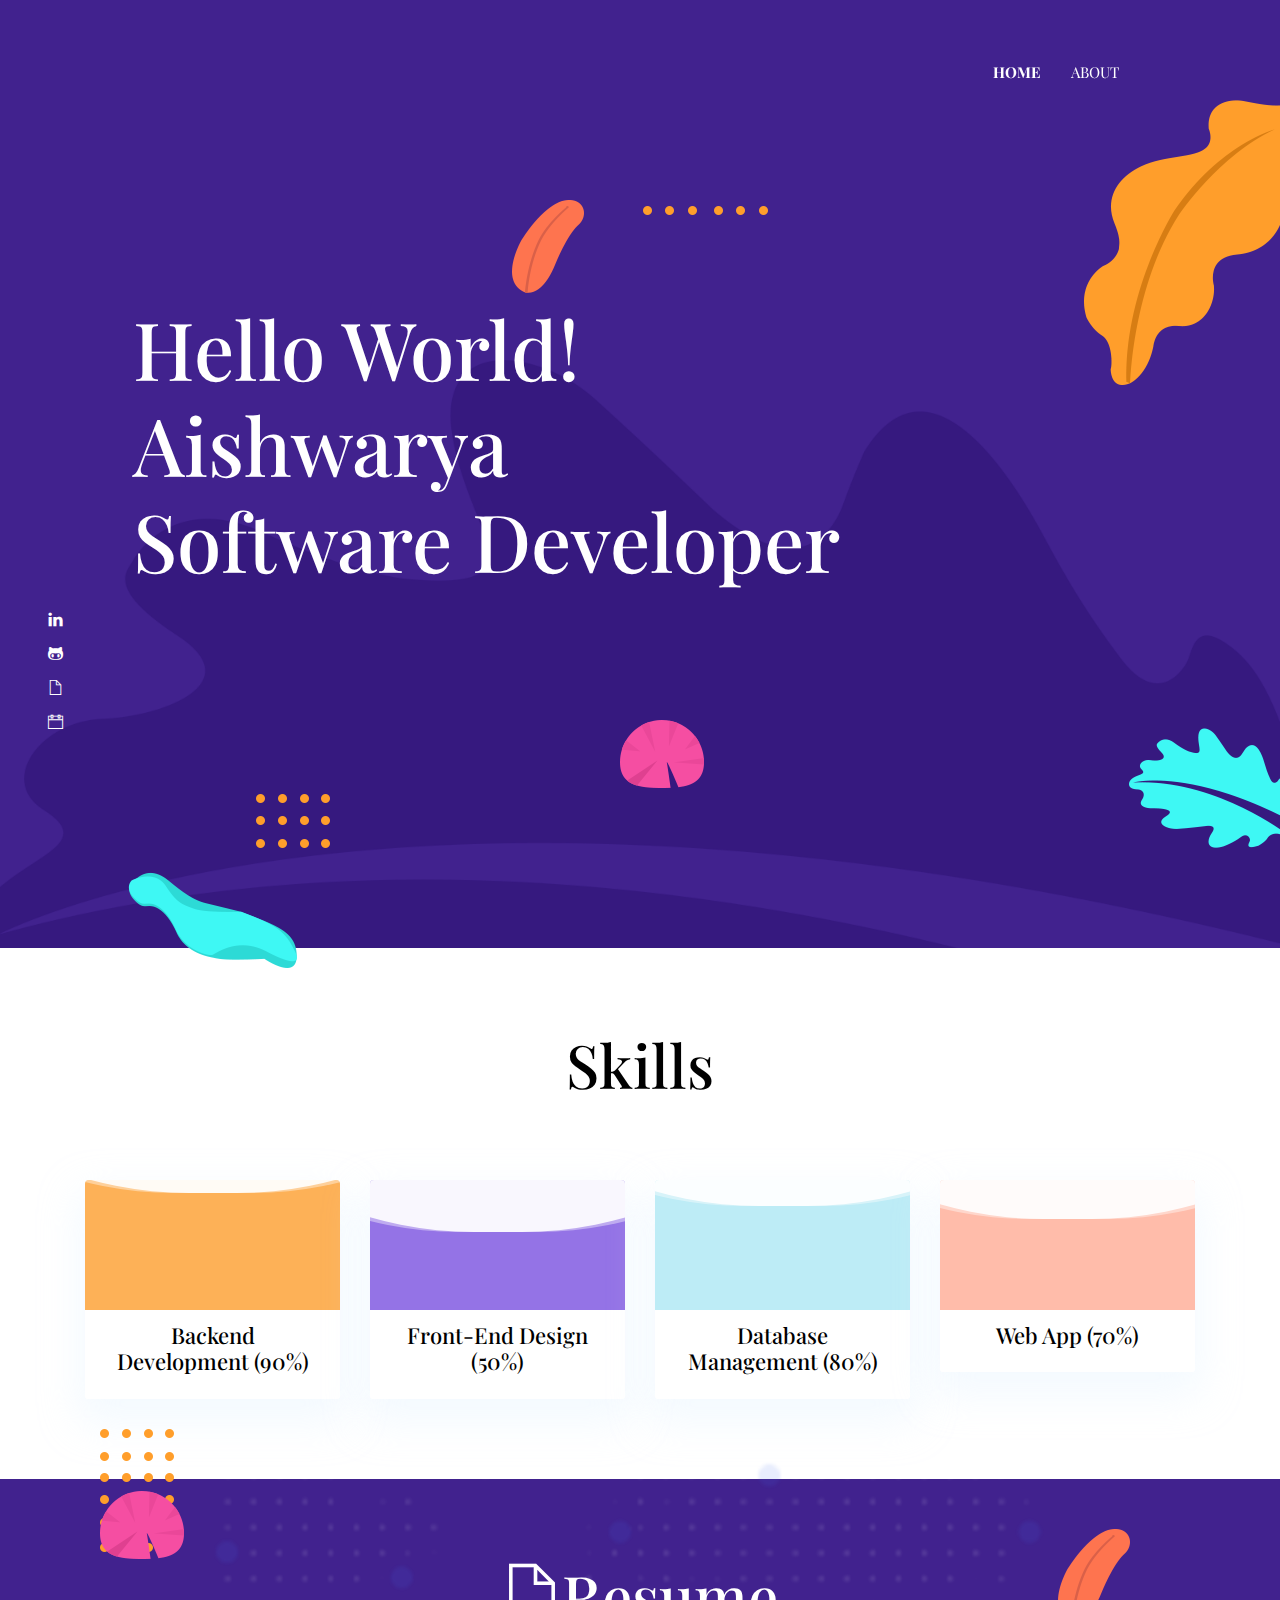
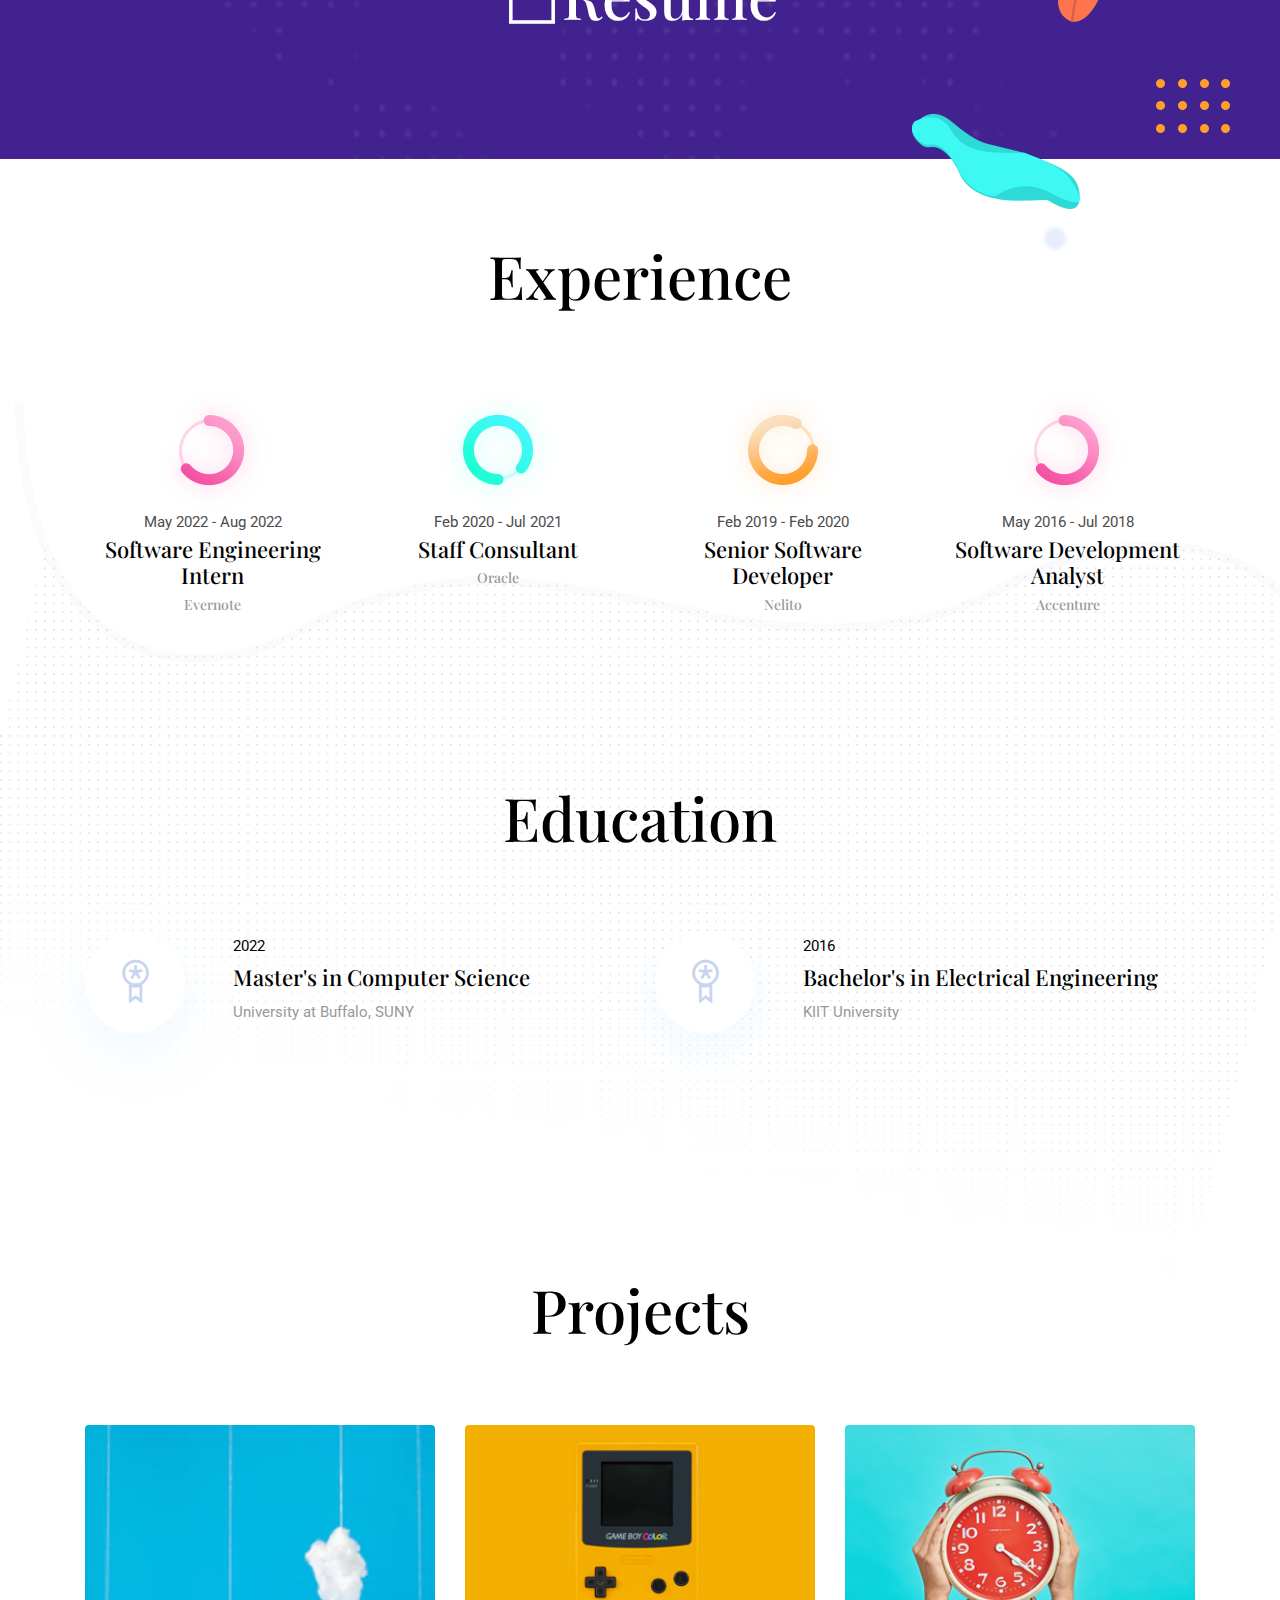
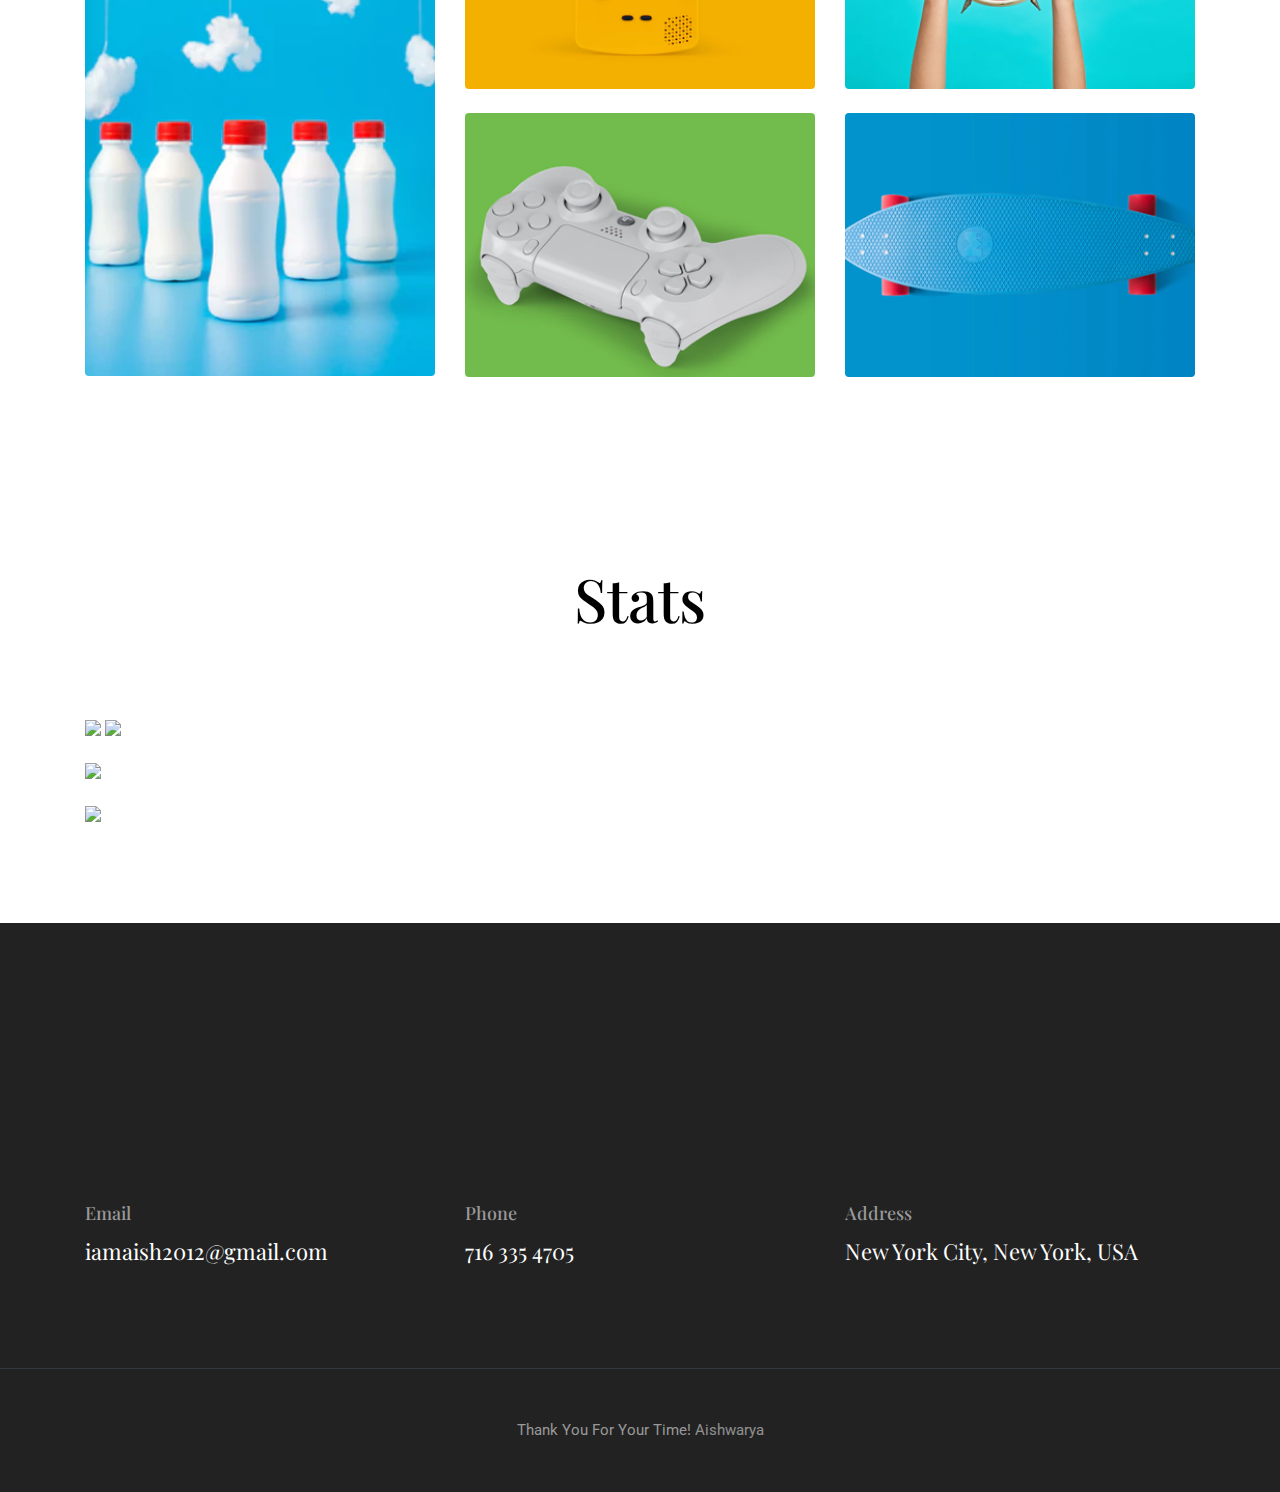
==== index.html @ 3c5f9784 "Update index.html" ====
<!--
 // WEBSITE: https://themefisher.com
 // TWITTER: https://twitter.com/themefisher
 // FACEBOOK: https://www.facebook.com/themefisher
 // GITHUB: https://github.com/themefisher/
-->

<!-- 
THEME: Kross - Creative Portfolio Template
VERSION: 1.0.0
AUTHOR: Themefisher

HOMEPAGE: https://themefisher.com/products/kross-creative-portfolio-template/
DEMO: https://demo.themefisher.com/kross/
GITHUB: https://github.com/themefisher/meghna-onepage-html5-business-template

Get HUGO Version : https://gethugothemes.com/products/kross-hugo-theme/

WEBSITE: https://themefisher.com
TWITTER: https://twitter.com/themefisher
FACEBOOK: https://www.facebook.com/themefisher
-->

<!DOCTYPE html>
<html lang="en">
<head>

  <!-- Basic Page Needs
  ================================================== -->
  <meta charset="utf-8">
  <title>Aishwarya's CookBook</title>
 <head>
  <link rel="icon" type="image/x-icon" href="images/favicon.png"/>
 </head>


  <!-- Mobile Specific Metas
  ================================================== -->
  <meta http-equiv="X-UA-Compatible" content="IE=edge">
  <meta name="description" content="A Peek To My Daily Life">
  <meta name="viewport" content="width=device-width, initial-scale=1.0, maximum-scale=5.0">
  <meta name="author" content="Aishwarya">
  <meta name="generator" content="Portfolio Template v1.0">
  <!-- Favicon -->
  <link rel="shortcut icon" type="image/x-icon" href="images/favicon.png"/>
  
  <!-- ** Plugins Needed for the Project ** -->
  <!-- Bootstrap -->
  <link rel="stylesheet" href="plugins/bootstrap/bootstrap.min.css">
  <!-- slick slider -->
  <link rel="stylesheet" href="plugins/slick/slick.css">
  <!-- themefy-icon -->
  <link rel="stylesheet" href="plugins/themify-icons/themify-icons.css">

  <!-- Main Stylesheet -->
  <link href="css/style.css" rel="stylesheet">

</head>
<body>
  

<header class="navigation fixed-top">
  <nav class="navbar navbar-expand-lg navbar-dark">
    <button class="navbar-toggler" type="button" data-toggle="collapse" data-target="#navigation"
      aria-controls="navigation" aria-expanded="false" aria-label="Toggle navigation">
      <span class="navbar-toggler-icon"></span>
    </button>

    <div class="collapse navbar-collapse text-center" id="navigation">
      <ul class="navbar-nav ml-auto">
        <li class="nav-item active">
          <a class="nav-link" href="index.html">Home</a>
        </li>
        <li class="nav-item">
          <a class="nav-link" href="about.html">about</a>
        </li>
      </ul>
    </div>
  </nav>
</header>

<!-- hero area -->
<section class="hero-area bg-primary" id="parallax">
  <div class="container">
    <div class="row">
      <div class="col-lg-11 mx-auto">
        <h1 class="text-white font-tertiary">Hello World! <br> Aishwarya <br> Software Developer</h1>
      </div>
    </div>
  </div>
  <div class="layer-bg w-100">
    <img class="img-fluid w-100" src="images/illustrations/leaf-bg.png" alt="bg-shape">
  </div>
  <div class="layer" id="l2">
    <img src="images/illustrations/dots-cyan.png" alt="bg-shape">
  </div>
  <div class="layer" id="l3">
    <img src="images/illustrations/leaf-orange.png" alt="bg-shape">
  </div>
  <div class="layer" id="l4">
    <img src="images/illustrations/dots-orange.png" alt="bg-shape">
  </div>
  <div class="layer" id="l5">
    <img src="images/illustrations/leaf-yellow.png" alt="bg-shape">
  </div>
  <div class="layer" id="l6">
    <img src="images/illustrations/leaf-cyan.png" alt="bg-shape">
  </div>
  <div class="layer" id="l7">
    <img src="images/illustrations/dots-group-orange.png" alt="bg-shape">
  </div>
  <div class="layer" id="l8">
    <img src="images/illustrations/leaf-pink-round.png" alt="bg-shape">
  </div>
  <div class="layer" id="l9">
    <img src="images/illustrations/leaf-cyan-2.png" alt="bg-shape">
  </div>
  <!-- social icon -->
  <ul class="list-unstyled ml-5 mt-3 position-relative zindex-1">
    <li class="mb-3"><a class="text-white" href="https://www.linkedin.com/in/aishwaryarath/" target="_blank"><i class="ti-linkedin"></i></a></li>
    <li class="mb-3"><a class="text-white" href="https://github.com/Aishwarya020" target="_blank"><i class="ti-github"></i></a></li>
    <li class="mb-3"><a class="text-white" href="resume/AishwaryaRath_Resume.pdf" target="_blank"><i class="ti-file"></i></a></li>
    <li class="mb-3"><a class="text-white" href="https://calendly.com/aishwaryarath/office-hours" target="_blank"><i class="ti-calendar"></i></a></li>
  </ul>
  <!-- /social icon -->
</section>
<!-- /hero area -->
<!-- skills -->
<section class="section">
  <div class="container">
    <div class="row">
      <div class="col-lg-12 text-center">
        <h2 class="section-title">Skills</h2>
      </div>
      <div class="col-lg-3 col-sm-6 mb-4 mb-lg-0">
        <div class="card shadow text-center">
          <div class="position-relative rounded-top progress-wrapper" data-color="#fdb157">
            <div class="wave" data-progress="90%"></div>
          </div>
          <div class="card-footer bg-white">
            <h4 class="card-title">Backend Development (90%)</h4>
          </div>
        </div>
      </div>
      <div class="col-lg-3 col-sm-6 mb-4 mb-lg-0">
        <div class="card shadow text-center">
          <div class="position-relative rounded-top progress-wrapper" data-color="#9473e6">
            <div class="wave" data-progress="60%"></div>
          </div>
          <div class="card-footer bg-white">
            <h4 class="card-title">Front-End Design (50%)</h4>
          </div>
        </div>
      </div>
      <div class="col-lg-3 col-sm-6 mb-4 mb-lg-0">
        <div class="card shadow text-center">
          <div class="position-relative rounded-top progress-wrapper" data-color="#bdecf6">
            <div class="wave" data-progress="80%"></div>
          </div>
          <div class="card-footer bg-white">
            <h4 class="card-title">Database Management (80%)</h4>
          </div>
        </div>
      </div>
      <div class="col-lg-3 col-sm-6 mb-4 mb-lg-0">
        <div class="card shadow text-center">
          <div class="position-relative rounded-top progress-wrapper" data-color="#ffbcaa">
            <div class="wave" data-progress="70%"></div>
          </div>
          <div class="card-footer bg-white">
            <h4 class="card-title">Web App (70%)</h4>
          </div>
        </div>
      </div>
    </div>
  </div>
</section>
<!-- /skills -->
 <!-- testimonial -->
<section class="section bg-primary position-relative testimonial-bg-shapes">
  <div class="container">
    <div class="row">
      <div class="col-12 text-center">
        <h2 class="section-title text-white mb-5"><a class="text-white" href="resume/AishwaryaRath_Resume.pdf" target="_blank"><i class="ti-file"></i>Resume</a></h2>
     </div>
   </div>
 </div>
 </div>
      
      </div>
    </div>
  </div>
  <!-- bg shapes -->
  <img src="images/backgrounds/map.png" alt="map" class="img-fluid bg-map">
  <img src="images/illustrations/dots-group-v.png" alt="bg-shape" class="img-fluid bg-shape-1">
  <img src="images/illustrations/leaf-orange.png" alt="bg-shape" class="img-fluid bg-shape-2">
  <img src="images/illustrations/dots-group-sm.png" alt="bg-shape" class="img-fluid bg-shape-3">
  <img src="images/illustrations/leaf-pink-round.png" alt="bg-shape" class="img-fluid bg-shape-4">
  <img src="images/illustrations/leaf-cyan.png" alt="bg-shape" class="img-fluid bg-shape-5">
</section>
<!-- /testimonial -->

<!-- experience -->
<section class="section">
  <div class="container">
    <div class="row justify-content-around">
      <div class="col-lg-12 text-center">
        <h2 class="section-title">Experience</h2>
      </div>
     <div class="col-lg-3 col-md-4 text-center">
        <img src="images/experience/icon-1.png" alt="icon">
        <p class="mb-0">May 2022 - Aug 2022</p>
        <h4>Software Engineering Intern</h4>
        <h6 class="text-light">Evernote</h6>
      </div>
      <div class="col-lg-3 col-md-4 text-center">
        <img src="images/experience/icon-3.png" alt="icon">
        <p class="mb-0">Feb 2020 - Jul 2021</p>
        <h4>Staff Consultant</h4>
        <h6 class="text-light">Oracle</h6>
      </div>
      <div class="col-lg-3 col-md-4 text-center">
        <img src="images/experience/icon-2.png" alt="icon">
        <p class="mb-0">Feb 2019 - Feb 2020</p>
        <h4>Senior Software Developer</h4>
        <h6 class="text-light">Nelito</h6>
      </div>
      <div class="col-lg-3 col-md-4 text-center">
        <img src="images/experience/icon-1.png" alt="icon">
        <p class="mb-0">May 2016 - Jul 2018</p>
        <h4>Software Development Analyst</h4>
        <h6 class="text-light">Accenture</h6>
      </div>
    </div>
  </div>
</section>
<!-- ./experience -->

<!-- education -->
<section class="section position-relative">
  <div class="container">
    <div class="row">
      <div class="col-lg-12 text-center">
        <h2 class="section-title">Education</h2>
      </div>
      <div class="col-lg-6 col-md-6 mb-80">
        <div class="d-flex">
          <div class="mr-lg-5 mr-3">
            <i class="ti-medall icon icon-light icon-bg bg-white shadow rounded-circle d-block"></i>
          </div>
          <div>
            <p class="text-dark mb-1">2022</p>
            <h4>Master's in Computer Science</h4>
            <p class="mb-0 text-light">University at Buffalo, SUNY</p>
          </div>
        </div>
      </div>
      <div class="col-lg-6 col-md-6 mb-80">
        <div class="d-flex">
          <div class="mr-lg-5 mr-3">
            <i class="ti-medall icon icon-light icon-bg bg-white shadow rounded-circle d-block"></i>
          </div>
          <div>
            <p class="text-dark mb-1">2016</p>
            <h4>Bachelor's in Electrical Engineering</h4>
            <p class="mb-0 text-light">KIIT University</p>
          </div>
        </div>
      </div>
    </div>
  </div>
  <!-- bg image -->
  <img class="img-fluid edu-bg-image w-100" src="images/backgrounds/education-bg.png" alt="bg-image">
</section>
<!-- /education -->
<!-- portfolio -->
<section class="section">
  <div class="container">
    <div class="row">
      <div class="col-12 text-center">
        <h2 class="section-title">Projects</h2>
      </div>
    </div>
    <div class="row shuffle-wrapper">
      <div class="col-lg-4 col-6 mb-4 shuffle-item">
        <div class="position-relative rounded hover-wrapper">
          <img src="images/portfolio/item-1.png" alt="portfolio-image" class="img-fluid rounded w-100">
          <div class="hover-overlay">
            <div class="hover-content">
              <a class="btn btn-light btn-sm" href="https://paramacare.com/" target="_blank">view project</a>
            </div>
          </div>
        </div>
      </div>
      <div class="col-lg-4 col-6 mb-4 shuffle-item">
        <div class="position-relative rounded hover-wrapper">
          <img src="images/portfolio/item-2.png" alt="portfolio-image" class="img-fluid rounded w-100">
          <div class="hover-overlay">
            <div class="hover-content">
              <a class="btn btn-light btn-sm" href="https://github.com/Aishwarya020" target="_blank">view project</a>
            </div>
          </div>
        </div>
      </div>
      <div class="col-lg-4 col-6 mb-4 shuffle-item">
        <div class="position-relative rounded hover-wrapper">
          <img src="images/portfolio/item-3.png" alt="portfolio-image" class="img-fluid rounded w-100">
          <div class="hover-overlay">
            <div class="hover-content">
              <a class="btn btn-light btn-sm" href="https://github.com/Aishwarya020/FoodPlaza" target="_blank">view project</a>
            </div>
          </div>
        </div>
      </div>
      <div class="col-lg-4 col-6 mb-4 shuffle-item">
        <div class="position-relative rounded hover-wrapper">
          <img src="images/portfolio/item-4.png" alt="portfolio-image" class="img-fluid rounded w-100">
          <div class="hover-overlay">
            <div class="hover-content">
              <a class="btn btn-light btn-sm" href="https://onedatashare.org/" target="_blank">view project</a>
            </div>
          </div>
        </div>
      </div>
      <div class="col-lg-4 col-6 mb-4 shuffle-item">
        <div class="position-relative rounded hover-wrapper">
          <img src="images/portfolio/item-5.png" alt="portfolio-image" class="img-fluid rounded w-100">
          <div class="hover-overlay">
            <div class="hover-content">
              <a class="btn btn-light btn-sm" href="https://github.com/Aishwarya020" target="_blank">view project</a>
            </div>
          </div>
        </div>
      </div>
    </div>
  </div>
</section>
<!-- /portfolio -->

<!-- Stats -->
<section class="section">
  <div class="container">
    <div class="row">
      <div class="col-12 text-center">
        <h2 class="section-title"><i class="ti-stats"></i> Stats</h2>
      </div>
   </div>
   <p>
    <a><img src="https://github-readme-stats.vercel.app/api?username=aishwarya020&count_private=true&show_icons=true&theme=tokyonight"></a>
    <a><img src="https://github-readme-streak-stats.herokuapp.com/?user=aishwarya020&theme=tokyonight"></a>
   </p>
   <p>
    <a><img src="https://activity-graph.herokuapp.com/graph?username=aishwarya020&theme=rogue"></a>
   </p>
   <p>
    <a><img src="https://github-readme-stats.vercel.app/api/top-langs/?username=aishwarya020&layout=compact&theme=tokyonight"></a>
   </p>
</section>
<!-- /Stats -->

<!-- footer -->
<footer class="bg-dark footer-section">
  <div class="section">
    <div class="container">
      <div class="row">
        <div class="col-md-4">
          <h5 class="text-light">Email</h5>
          <p class="text-white paragraph-lg font-secondary">iamaish2012@gmail.com</p>
        </div>
        <div class="col-md-4">
          <h5 class="text-light">Phone</h5>
          <p class="text-white paragraph-lg font-secondary">716 335 4705</p>
        </div>
        <div class="col-md-4">
          <h5 class="text-light">Address</h5>
          <p class="text-white paragraph-lg font-secondary">New York City, New York, USA</p>
        </div>
      </div>
    </div>
  </div>
  <div class="border-top text-center border-dark py-5">
    <p class="mb-0 text-light"><script>
        </script> Thank You For Your Time! <a class="text-white-50">Aishwarya</a></p> 
  </div>
</footer>
<!-- /footer -->

<!-- jQuery -->
<script src="plugins/jQuery/jquery.min.js"></script>
<!-- Bootstrap JS -->
<script src="plugins/bootstrap/bootstrap.min.js"></script>
<!-- slick slider -->
<script src="plugins/slick/slick.min.js"></script>
<!-- filter -->
<script src="plugins/shuffle/shuffle.min.js"></script>

<!-- Main Script -->
<script src="js/script.js"></script>

</body>
</html>
---- plugins/themify-icons/themify-icons.css ----
@font-face{font-family:themify;src:url(fonts/themify.eot?-fvbane);src:url(fonts/themify.eot?#iefix-fvbane) format('embedded-opentype'),url(fonts/themify.woff?-fvbane) format('woff'),url(fonts/themify.ttf?-fvbane) format('truetype'),url(fonts/themify.svg?-fvbane#themify) format('svg');font-weight:400;font-style:normal}[class*=" ti-"],[class^=ti-]{font-family:themify;speak:none;font-style:normal;font-weight:400;font-variant:normal;text-transform:none;line-height:1;-webkit-font-smoothing:antialiased;-moz-osx-font-smoothing:grayscale}.ti-wand:before{content:"\e600"}.ti-volume:before{content:"\e601"}.ti-user:before{content:"\e602"}.ti-unlock:before{content:"\e603"}.ti-unlink:before{content:"\e604"}.ti-trash:before{content:"\e605"}.ti-thought:before{content:"\e606"}.ti-target:before{content:"\e607"}.ti-tag:before{content:"\e608"}.ti-tablet:before{content:"\e609"}.ti-star:before{content:"\e60a"}.ti-spray:before{content:"\e60b"}.ti-signal:before{content:"\e60c"}.ti-shopping-cart:before{content:"\e60d"}.ti-shopping-cart-full:before{content:"\e60e"}.ti-settings:before{content:"\e60f"}.ti-search:before{content:"\e610"}.ti-zoom-in:before{content:"\e611"}.ti-zoom-out:before{content:"\e612"}.ti-cut:before{content:"\e613"}.ti-ruler:before{content:"\e614"}.ti-ruler-pencil:before{content:"\e615"}.ti-ruler-alt:before{content:"\e616"}.ti-bookmark:before{content:"\e617"}.ti-bookmark-alt:before{content:"\e618"}.ti-reload:before{content:"\e619"}.ti-plus:before{content:"\e61a"}.ti-pin:before{content:"\e61b"}.ti-pencil:before{content:"\e61c"}.ti-pencil-alt:before{content:"\e61d"}.ti-paint-roller:before{content:"\e61e"}.ti-paint-bucket:before{content:"\e61f"}.ti-na:before{content:"\e620"}.ti-mobile:before{content:"\e621"}.ti-minus:before{content:"\e622"}.ti-medall:before{content:"\e623"}.ti-medall-alt:before{content:"\e624"}.ti-marker:before{content:"\e625"}.ti-marker-alt:before{content:"\e626"}.ti-arrow-up:before{content:"\e627"}.ti-arrow-right:before{content:"\e628"}.ti-arrow-left:before{content:"\e629"}.ti-arrow-down:before{content:"\e62a"}.ti-lock:before{content:"\e62b"}.ti-location-arrow:before{content:"\e62c"}.ti-link:before{content:"\e62d"}.ti-layout:before{content:"\e62e"}.ti-layers:before{content:"\e62f"}.ti-layers-alt:before{content:"\e630"}.ti-key:before{content:"\e631"}.ti-import:before{content:"\e632"}.ti-image:before{content:"\e633"}.ti-heart:before{content:"\e634"}.ti-heart-broken:before{content:"\e635"}.ti-hand-stop:before{content:"\e636"}.ti-hand-open:before{content:"\e637"}.ti-hand-drag:before{content:"\e638"}.ti-folder:before{content:"\e639"}.ti-flag:before{content:"\e63a"}.ti-flag-alt:before{content:"\e63b"}.ti-flag-alt-2:before{content:"\e63c"}.ti-eye:before{content:"\e63d"}.ti-export:before{content:"\e63e"}.ti-exchange-vertical:before{content:"\e63f"}.ti-desktop:before{content:"\e640"}.ti-cup:before{content:"\e641"}.ti-crown:before{content:"\e642"}.ti-comments:before{content:"\e643"}.ti-comment:before{content:"\e644"}.ti-comment-alt:before{content:"\e645"}.ti-close:before{content:"\e646"}.ti-clip:before{content:"\e647"}.ti-angle-up:before{content:"\e648"}.ti-angle-right:before{content:"\e649"}.ti-angle-left:before{content:"\e64a"}.ti-angle-down:before{content:"\e64b"}.ti-check:before{content:"\e64c"}.ti-check-box:before{content:"\e64d"}.ti-camera:before{content:"\e64e"}.ti-announcement:before{content:"\e64f"}.ti-brush:before{content:"\e650"}.ti-briefcase:before{content:"\e651"}.ti-bolt:before{content:"\e652"}.ti-bolt-alt:before{content:"\e653"}.ti-blackboard:before{content:"\e654"}.ti-bag:before{content:"\e655"}.ti-move:before{content:"\e656"}.ti-arrows-vertical:before{content:"\e657"}.ti-arrows-horizontal:before{content:"\e658"}.ti-fullscreen:before{content:"\e659"}.ti-arrow-top-right:before{content:"\e65a"}.ti-arrow-top-left:before{content:"\e65b"}.ti-arrow-circle-up:before{content:"\e65c"}.ti-arrow-circle-right:before{content:"\e65d"}.ti-arrow-circle-left:before{content:"\e65e"}.ti-arrow-circle-down:before{content:"\e65f"}.ti-angle-double-up:before{content:"\e660"}.ti-angle-double-right:before{content:"\e661"}.ti-angle-double-left:before{content:"\e662"}.ti-angle-double-down:before{content:"\e663"}.ti-zip:before{content:"\e664"}.ti-world:before{content:"\e665"}.ti-wheelchair:before{content:"\e666"}.ti-view-list:before{content:"\e667"}.ti-view-list-alt:before{content:"\e668"}.ti-view-grid:before{content:"\e669"}.ti-uppercase:before{content:"\e66a"}.ti-upload:before{content:"\e66b"}.ti-underline:before{content:"\e66c"}.ti-truck:before{content:"\e66d"}.ti-timer:before{content:"\e66e"}.ti-ticket:before{content:"\e66f"}.ti-thumb-up:before{content:"\e670"}.ti-thumb-down:before{content:"\e671"}.ti-text:before{content:"\e672"}.ti-stats-up:before{content:"\e673"}.ti-stats-down:before{content:"\e674"}.ti-split-v:before{content:"\e675"}.ti-split-h:before{content:"\e676"}.ti-smallcap:before{content:"\e677"}.ti-shine:before{content:"\e678"}.ti-shift-right:before{content:"\e679"}.ti-shift-left:before{content:"\e67a"}.ti-shield:before{content:"\e67b"}.ti-notepad:before{content:"\e67c"}.ti-server:before{content:"\e67d"}.ti-quote-right:before{content:"\e67e"}.ti-quote-left:before{content:"\e67f"}.ti-pulse:before{content:"\e680"}.ti-printer:before{content:"\e681"}.ti-power-off:before{content:"\e682"}.ti-plug:before{content:"\e683"}.ti-pie-chart:before{content:"\e684"}.ti-paragraph:before{content:"\e685"}.ti-panel:before{content:"\e686"}.ti-package:before{content:"\e687"}.ti-music:before{content:"\e688"}.ti-music-alt:before{content:"\e689"}.ti-mouse:before{content:"\e68a"}.ti-mouse-alt:before{content:"\e68b"}.ti-money:before{content:"\e68c"}.ti-microphone:before{content:"\e68d"}.ti-menu:before{content:"\e68e"}.ti-menu-alt:before{content:"\e68f"}.ti-map:before{content:"\e690"}.ti-map-alt:before{content:"\e691"}.ti-loop:before{content:"\e692"}.ti-location-pin:before{content:"\e693"}.ti-list:before{content:"\e694"}.ti-light-bulb:before{content:"\e695"}.ti-Italic:before{content:"\e696"}.ti-info:before{content:"\e697"}.ti-infinite:before{content:"\e698"}.ti-id-badge:before{content:"\e699"}.ti-hummer:before{content:"\e69a"}.ti-home:before{content:"\e69b"}.ti-help:before{content:"\e69c"}.ti-headphone:before{content:"\e69d"}.ti-harddrives:before{content:"\e69e"}.ti-harddrive:before{content:"\e69f"}.ti-gift:before{content:"\e6a0"}.ti-game:before{content:"\e6a1"}.ti-filter:before{content:"\e6a2"}.ti-files:before{content:"\e6a3"}.ti-file:before{content:"\e6a4"}.ti-eraser:before{content:"\e6a5"}.ti-envelope:before{content:"\e6a6"}.ti-download:before{content:"\e6a7"}.ti-direction:before{content:"\e6a8"}.ti-direction-alt:before{content:"\e6a9"}.ti-dashboard:before{content:"\e6aa"}.ti-control-stop:before{content:"\e6ab"}.ti-control-shuffle:before{content:"\e6ac"}.ti-control-play:before{content:"\e6ad"}.ti-control-pause:before{content:"\e6ae"}.ti-control-forward:before{content:"\e6af"}.ti-control-backward:before{content:"\e6b0"}.ti-cloud:before{content:"\e6b1"}.ti-cloud-up:before{content:"\e6b2"}.ti-cloud-down:before{content:"\e6b3"}.ti-clipboard:before{content:"\e6b4"}.ti-car:before{content:"\e6b5"}.ti-calendar:before{content:"\e6b6"}.ti-book:before{content:"\e6b7"}.ti-bell:before{content:"\e6b8"}.ti-basketball:before{content:"\e6b9"}.ti-bar-chart:before{content:"\e6ba"}.ti-bar-chart-alt:before{content:"\e6bb"}.ti-back-right:before{content:"\e6bc"}.ti-back-left:before{content:"\e6bd"}.ti-arrows-corner:before{content:"\e6be"}.ti-archive:before{content:"\e6bf"}.ti-anchor:before{content:"\e6c0"}.ti-align-right:before{content:"\e6c1"}.ti-align-left:before{content:"\e6c2"}.ti-align-justify:before{content:"\e6c3"}.ti-align-center:before{content:"\e6c4"}.ti-alert:before{content:"\e6c5"}.ti-alarm-clock:before{content:"\e6c6"}.ti-agenda:before{content:"\e6c7"}.ti-write:before{content:"\e6c8"}.ti-window:before{content:"\e6c9"}.ti-widgetized:before{content:"\e6ca"}.ti-widget:before{content:"\e6cb"}.ti-widget-alt:before{content:"\e6cc"}.ti-wallet:before{content:"\e6cd"}.ti-video-clapper:before{content:"\e6ce"}.ti-video-camera:before{content:"\e6cf"}.ti-vector:before{content:"\e6d0"}.ti-themify-logo:before{content:"\e6d1"}.ti-themify-favicon:before{content:"\e6d2"}.ti-themify-favicon-alt:before{content:"\e6d3"}.ti-support:before{content:"\e6d4"}.ti-stamp:before{content:"\e6d5"}.ti-split-v-alt:before{content:"\e6d6"}.ti-slice:before{content:"\e6d7"}.ti-shortcode:before{content:"\e6d8"}.ti-shift-right-alt:before{content:"\e6d9"}.ti-shift-left-alt:before{content:"\e6da"}.ti-ruler-alt-2:before{content:"\e6db"}.ti-receipt:before{content:"\e6dc"}.ti-pin2:before{content:"\e6dd"}.ti-pin-alt:before{content:"\e6de"}.ti-pencil-alt2:before{content:"\e6df"}.ti-palette:before{content:"\e6e0"}.ti-more:before{content:"\e6e1"}.ti-more-alt:before{content:"\e6e2"}.ti-microphone-alt:before{content:"\e6e3"}.ti-magnet:before{content:"\e6e4"}.ti-line-double:before{content:"\e6e5"}.ti-line-dotted:before{content:"\e6e6"}.ti-line-dashed:before{content:"\e6e7"}.ti-layout-width-full:before{content:"\e6e8"}.ti-layout-width-default:before{content:"\e6e9"}.ti-layout-width-default-alt:before{content:"\e6ea"}.ti-layout-tab:before{content:"\e6eb"}.ti-layout-tab-window:before{content:"\e6ec"}.ti-layout-tab-v:before{content:"\e6ed"}.ti-layout-tab-min:before{content:"\e6ee"}.ti-layout-slider:before{content:"\e6ef"}.ti-layout-slider-alt:before{content:"\e6f0"}.ti-layout-sidebar-right:before{content:"\e6f1"}.ti-layout-sidebar-none:before{content:"\e6f2"}.ti-layout-sidebar-left:before{content:"\e6f3"}.ti-layout-placeholder:before{content:"\e6f4"}.ti-layout-menu:before{content:"\e6f5"}.ti-layout-menu-v:before{content:"\e6f6"}.ti-layout-menu-separated:before{content:"\e6f7"}.ti-layout-menu-full:before{content:"\e6f8"}.ti-layout-media-right-alt:before{content:"\e6f9"}.ti-layout-media-right:before{content:"\e6fa"}.ti-layout-media-overlay:before{content:"\e6fb"}.ti-layout-media-overlay-alt:before{content:"\e6fc"}.ti-layout-media-overlay-alt-2:before{content:"\e6fd"}.ti-layout-media-left-alt:before{content:"\e6fe"}.ti-layout-media-left:before{content:"\e6ff"}.ti-layout-media-center-alt:before{content:"\e700"}.ti-layout-media-center:before{content:"\e701"}.ti-layout-list-thumb:before{content:"\e702"}.ti-layout-list-thumb-alt:before{content:"\e703"}.ti-layout-list-post:before{content:"\e704"}.ti-layout-list-large-image:before{content:"\e705"}.ti-layout-line-solid:before{content:"\e706"}.ti-layout-grid4:before{content:"\e707"}.ti-layout-grid3:before{content:"\e708"}.ti-layout-grid2:before{content:"\e709"}.ti-layout-grid2-thumb:before{content:"\e70a"}.ti-layout-cta-right:before{content:"\e70b"}.ti-layout-cta-left:before{content:"\e70c"}.ti-layout-cta-center:before{content:"\e70d"}.ti-layout-cta-btn-right:before{content:"\e70e"}.ti-layout-cta-btn-left:before{content:"\e70f"}.ti-layout-column4:before{content:"\e710"}.ti-layout-column3:before{content:"\e711"}.ti-layout-column2:before{content:"\e712"}.ti-layout-accordion-separated:before{content:"\e713"}.ti-layout-accordion-merged:before{content:"\e714"}.ti-layout-accordion-list:before{content:"\e715"}.ti-ink-pen:before{content:"\e716"}.ti-info-alt:before{content:"\e717"}.ti-help-alt:before{content:"\e718"}.ti-headphone-alt:before{content:"\e719"}.ti-hand-point-up:before{content:"\e71a"}.ti-hand-point-right:before{content:"\e71b"}.ti-hand-point-left:before{content:"\e71c"}.ti-hand-point-down:before{content:"\e71d"}.ti-gallery:before{content:"\e71e"}.ti-face-smile:before{content:"\e71f"}.ti-face-sad:before{content:"\e720"}.ti-credit-card:before{content:"\e721"}.ti-control-skip-forward:before{content:"\e722"}.ti-control-skip-backward:before{content:"\e723"}.ti-control-record:before{content:"\e724"}.ti-control-eject:before{content:"\e725"}.ti-comments-smiley:before{content:"\e726"}.ti-brush-alt:before{content:"\e727"}.ti-youtube:before{content:"\e728"}.ti-vimeo:before{content:"\e729"}.ti-twitter:before{content:"\e72a"}.ti-time:before{content:"\e72b"}.ti-tumblr:before{content:"\e72c"}.ti-skype:before{content:"\e72d"}.ti-share:before{content:"\e72e"}.ti-share-alt:before{content:"\e72f"}.ti-rocket:before{content:"\e730"}.ti-pinterest:before{content:"\e731"}.ti-new-window:before{content:"\e732"}.ti-microsoft:before{content:"\e733"}.ti-list-ol:before{content:"\e734"}.ti-linkedin:before{content:"\e735"}.ti-layout-sidebar-2:before{content:"\e736"}.ti-layout-grid4-alt:before{content:"\e737"}.ti-layout-grid3-alt:before{content:"\e738"}.ti-layout-grid2-alt:before{content:"\e739"}.ti-layout-column4-alt:before{content:"\e73a"}.ti-layout-column3-alt:before{content:"\e73b"}.ti-layout-column2-alt:before{content:"\e73c"}.ti-instagram:before{content:"\e73d"}.ti-google:before{content:"\e73e"}.ti-github:before{content:"\e73f"}.ti-flickr:before{content:"\e740"}.ti-facebook:before{content:"\e741"}.ti-dropbox:before{content:"\e742"}.ti-dribbble:before{content:"\e743"}.ti-apple:before{content:"\e744"}.ti-android:before{content:"\e745"}.ti-save:before{content:"\e746"}.ti-save-alt:before{content:"\e747"}.ti-yahoo:before{content:"\e748"}.ti-wordpress:before{content:"\e749"}.ti-vimeo-alt:before{content:"\e74a"}.ti-twitter-alt:before{content:"\e74b"}.ti-tumblr-alt:before{content:"\e74c"}.ti-trello:before{content:"\e74d"}.ti-stack-overflow:before{content:"\e74e"}.ti-soundcloud:before{content:"\e74f"}.ti-sharethis:before{content:"\e750"}.ti-sharethis-alt:before{content:"\e751"}.ti-reddit:before{content:"\e752"}.ti-pinterest-alt:before{content:"\e753"}.ti-microsoft-alt:before{content:"\e754"}.ti-linux:before{content:"\e755"}.ti-jsfiddle:before{content:"\e756"}.ti-joomla:before{content:"\e757"}.ti-html5:before{content:"\e758"}.ti-flickr-alt:before{content:"\e759"}.ti-email:before{content:"\e75a"}.ti-drupal:before{content:"\e75b"}.ti-dropbox-alt:before{content:"\e75c"}.ti-css3:before{content:"\e75d"}.ti-rss:before{content:"\e75e"}.ti-rss-alt:before{content:"\e75f"}
---- css/style.css ----
/**
 * WEBSITE: https://themefisher.com
 * TWITTER: https://twitter.com/themefisher
 * FACEBOOK: https://www.facebook.com/themefisher
 * GITHUB: https://github.com/themefisher/
 */

/*!
THEME: Kross - Creative Portfolio Template
VERSION: 1.0.0
AUTHOR: Themefisher

HOMEPAGE: https://themefisher.com/products/kross-creative-portfolio-template/
DEMO: https://demo.themefisher.com/kross/
GITHUB: https://github.com/themefisher/meghna-onepage-html5-business-template

Get HUGO Version : https://gethugothemes.com/products/kross-hugo-theme/

WEBSITE: https://themefisher.com
TWITTER: https://twitter.com/themefisher
FACEBOOK: https://www.facebook.com/themefisher
*/
/*  typography */
@import url("https://fonts.googleapis.com/css?family=Playfair+Display:700|Roboto:400");
body {
  line-height: 1.2;
  font-family: "Roboto", sans-serif;
  -webkit-font-smoothing: antialiased;
  font-size: 15px;
  color: #4c4c4c;
}

p, .paragraph {
  font-weight: 400;
  color: #4c4c4c;
  font-size: 15px;
  line-height: 1.8;
  font-family: "Roboto", sans-serif;
}
p-lg, .paragraph-lg {
  font-size: 22px;
}

h1, h2, h3, h4, h5, h6 {
  color: #000;
  font-family: "Playfair Display", serif;
  line-height: 1.2;
}

h1, .h1 {
  font-size: 80px;
}
@media (max-width: 991px) {
  h1, .h1 {
    font-size: 65px;
  }
}

h2, .h2 {
  font-size: 60px;
}
@media (max-width: 991px) {
  h2, .h2 {
    font-size: 50px;
  }
}

h3, .h3 {
  font-size: 40px;
}

h4, .h4 {
  font-size: 22px;
}

h5, .h5 {
  font-size: 18px;
}

h6, .h6 {
  font-size: 14px;
}

/* Button style */
.btn {
  font-size: 22px;
  font-family: "Playfair Display", serif;
  text-transform: capitalize;
  padding: 16px 44px;
  border-radius: 5px;
  font-weight: 600;
  border: 0;
  position: relative;
  z-index: 1;
  transition: 0.2s ease;
}
.btn:focus {
  outline: 0;
  box-shadow: none !important;
}
.btn:active {
  box-shadow: none;
}
.btn-sm {
  font-size: 15px;
  padding: 10px 30px;
}
.btn-xs {
  padding: 5px 10px;
  font-size: 15px;
}

.btn-primary {
  background: #41228e;
  color: #fff;
}
.btn-primary:active {
  background: #542cb7 !important;
}
.btn-primary:hover {
  background: #542cb7;
}
.btn-primary.focus, .btn-primary.active {
  background: #542cb7 !important;
  box-shadow: none !important;
}

.btn-transparent {
  background: transparent;
  color: #41228e;
  font-weight: bold;
}
.btn-transparent:active, .btn-transparent:hover {
  color: #41228e;
}

body {
  background-color: #fff;
  overflow-x: hidden;
}

::-moz-selection {
  background: #542cb7;
  color: #fff;
}

::selection {
  background: #542cb7;
  color: #fff;
}

/* preloader */
.preloader {
  position: fixed;
  top: 0;
  left: 0;
  right: 0;
  bottom: 0;
  background-color: #fff;
  z-index: 999;
  display: flex;
  align-items: center;
  justify-content: center;
}

ol,
ul {
  list-style-type: none;
  margin: 0px;
}

img {
  vertical-align: middle;
  border: 0;
}

a,
a:hover,
a:focus {
  text-decoration: none;
}

a,
button,
select {
  cursor: pointer;
  transition: 0.2s ease;
}
a:focus,
button:focus,
select:focus {
  outline: 0;
}

a.text-dark:hover {
  color: #41228e !important;
}

a:hover {
  color: #41228e;
}

.slick-slide {
  outline: 0;
}

.section {
  padding-top: 80px;
  padding-bottom: 80px;
}
.section-title {
  margin-bottom: 80px;
  font-family: "Playfair Display", serif;
}

.bg-cover {
  background-size: cover;
  background-position: center center;
  background-repeat: no-repeat;
}

/* overlay */
.overlay {
  position: relative;
}
.overlay::before {
  position: absolute;
  content: "";
  height: 100%;
  width: 100%;
  top: 0;
  left: 0;
  background: #000;
  opacity: 0.5;
}

.outline-0 {
  outline: 0 !important;
}

.d-unset {
  display: unset !important;
}

.bg-primary {
  background: #41228e !important;
}

.bg-gray {
  background: #eaeaea !important;
}

.text-primary {
  color: #41228e !important;
}

.text-color {
  color: #4c4c4c;
}

.text-dark {
  color: #000 !important;
}

.text-light {
  color: #999999 !important;
}

.mb-10 {
  margin-bottom: 10px !important;
}

.mb-20 {
  margin-bottom: 20px !important;
}

.mb-30 {
  margin-bottom: 30px !important;
}

.mb-40 {
  margin-bottom: 40px !important;
}

.mb-50 {
  margin-bottom: 50px !important;
}

.mb-60 {
  margin-bottom: 60px !important;
}

.mb-70 {
  margin-bottom: 70px !important;
}

.mb-80 {
  margin-bottom: 80px !important;
}

.mb-90 {
  margin-bottom: 90px !important;
}

.mb-100 {
  margin-bottom: 100px !important;
}

.zindex-1 {
  z-index: 1;
}

.rounded-lg {
  border-radius: 15px;
}

.overflow-hidden {
  overflow: hidden;
}

.font-secondary {
  font-family: "Playfair Display", serif !important;
}

.font-tertiary {
  font-family: "Playfair Display", serif !important;
}

.shadow {
  box-shadow: 0px 18px 39.1px 6.9px rgba(224, 241, 255, 0.34) !important;
}

.bg-dark {
  background-color: #222222 !important;
}

/* icon */
.icon {
  font-size: 45px;
}

.icon-bg {
  height: 100px;
  width: 100px;
  line-height: 100px;
  text-align: center;
}

.icon-light {
  color: #c8d5ef;
}

/* /icon */
/* slick slider */
.slick-dots {
  text-align: center;
  padding-left: 0;
}
.slick-dots li {
  display: inline-block;
  margin: 2px;
}
.slick-dots li.slick-active button {
  background: #fff;
  width: 25px;
}
.slick-dots li button {
  height: 6px;
  width: 12px;
  background: rgba(255, 255, 255, 0.5);
  color: transparent;
  border-radius: 10px;
  overflow: hidden;
  transition: 0.2s ease;
  border: 0;
}

/* /slick slider */
/* form */
.form-control {
  border: 0;
  border-radius: 0;
  border-bottom: 1px solid #c7c7c7;
  height: 60px;
}
.form-control:focus {
  border-color: #41228e;
  outline: 0;
  box-shadow: none !important;
}

textarea.form-control {
  height: 120px;
}

/* /form */
/* card */
.card {
  border: 0;
}
.card-header {
  border: 0;
}
.card-footer {
  border: 0;
}

/* /card */
.navigation {
  padding: 40px 130px;
  transition: 0.3s ease;
}
.navigation.nav-bg {
  background-color: #41228e;
  padding: 15px 100px;
}
@media (max-width: 991px) {
  .navigation.nav-bg {
    padding: 15px 20px;
  }
}
@media (max-width: 991px) {
  .navigation {
    padding: 20px;
    background: #41228e;
  }
}

.navbar .nav-item .nav-link {
  font-family: "Playfair Display", serif;
  text-transform: uppercase;
  padding: 15px;
}
.navbar .nav-item.active {
  font-weight: bold;
}

.navbar-dark .navbar-nav .nav-link {
  color: #fff;
}

.hero-area {
  padding: 300px 0 200px;
  position: relative;
}
@media (max-width: 767px) {
  .hero-area {
    padding: 250px 0 150px;
    overflow: hidden;
  }
}
.hero-area h1 {
  position: relative;
  z-index: 2;
}

.layer {
  position: absolute;
  z-index: 1;
}

#l1 {
  bottom: 0;
  left: 0;
}

#l2 {
  top: 190px;
  left: -250px;
}

#l3 {
  top: 200px;
  left: 40%;
}

#l4 {
  top: 200px;
  right: 40%;
}

#l5 {
  top: 100px;
  right: -150px;
}

#l6 {
  bottom: -20px;
  left: 10%;
}

#l7 {
  bottom: 100px;
  left: 20%;
}

#l8 {
  bottom: 160px;
  right: 45%;
}

#l9 {
  bottom: 100px;
  right: -10px;
}

.layer-bg {
  position: absolute;
  bottom: 0;
  left: 0;
}

/* skills */
.progress-wrapper {
  height: 130px;
  overflow: hidden;
}

.wave {
  position: absolute;
  width: 100%;
  height: 100%;
}
.wave::before, .wave::after {
  content: "";
  position: absolute;
  width: 800px;
  height: 800px;
  bottom: 0;
  left: 50%;
  background-color: rgba(255, 255, 255, 0.4);
  border-radius: 45%;
  transform: translateX(-50%) rotate(0);
  -webkit-animation: rotate 6s linear infinite;
          animation: rotate 6s linear infinite;
  z-index: 10;
}
.wave::after {
  border-radius: 47%;
  background-color: rgba(255, 255, 255, 0.9);
  transform: translateX(-50%) rotate(0);
  -webkit-animation: rotate 10s linear -5s infinite;
          animation: rotate 10s linear -5s infinite;
  z-index: 20;
}

@-webkit-keyframes rotate {
  50% {
    transform: translateX(-50%) rotate(180deg);
  }
  100% {
    transform: translateX(-50%) rotate(360deg);
  }
}

@keyframes rotate {
  50% {
    transform: translateX(-50%) rotate(180deg);
  }
  100% {
    transform: translateX(-50%) rotate(360deg);
  }
}
/* /skills */
/* education */
.edu-bg-image {
  position: absolute;
  left: 0;
  top: -300px;
  z-index: -1;
}

/* /education */
/* service */
.hover-bg-primary {
  transition: 0.3s ease;
}
.hover-bg-primary:hover {
  background: #41228e;
}
.hover-bg-primary:hover * {
  color: #fff;
}

.active-bg-primary {
  transition: 0.3s ease;
  background: #41228e;
}
.active-bg-primary * {
  color: #fff;
}

.hover-shadow {
  transition: 0.2s ease;
}
.hover-shadow:hover {
  box-shadow: 0px 18px 40px 8px rgba(224, 241, 255, 0.54) !important;
}

/* /service */
/* portfolio */
.hover-wrapper {
  overflow: hidden;
}
.hover-wrapper img {
  transition: 0.3s ease;
  transform: scale(1.1);
}
.hover-wrapper:hover img {
  transform: scale(1);
}
.hover-wrapper:hover .hover-overlay {
  opacity: 1;
  visibility: visible;
}

.hover-overlay {
  position: absolute;
  height: 100%;
  width: 100%;
  border-radius: inherit;
  top: 0;
  left: 0;
  background: rgba(0, 0, 0, 0.3);
  opacity: 0;
  visibility: hidden;
  transition: 0.3s ease;
}

.hover-content {
  position: absolute;
  top: 50%;
  transform: translateY(-50%);
  left: 0;
  right: 0;
  text-align: center;
}

/* /portfolio */
/* testimonial */
.testimonial-content strong {
  color: #2bfdff;
  font-weight: normal;
}

.testimonial-bg-shapes .container {
  position: relative;
  z-index: 1;
}
.testimonial-bg-shapes .bg-map {
  position: absolute;
  left: 50%;
  top: 50%;
  transform: translate(-50%, -50%);
}
.testimonial-bg-shapes .bg-shape-1 {
  position: absolute;
  left: 100px;
  top: -50px;
}
.testimonial-bg-shapes .bg-shape-2 {
  position: absolute;
  right: 150px;
  top: 50px;
}
.testimonial-bg-shapes .bg-shape-3 {
  position: absolute;
  right: 50px;
  top: 200px;
}
.testimonial-bg-shapes .bg-shape-4 {
  position: absolute;
  left: 100px;
  bottom: 200px;
}
.testimonial-bg-shapes .bg-shape-5 {
  position: absolute;
  right: 200px;
  bottom: -50px;
}

/* /testimonial */
/* footer */
.footer-section {
  padding-top: 200px;
}

.section-on-footer {
  margin-bottom: -250px;
}

.shadow-down {
  position: relative;
}
.shadow-down::before {
  position: absolute;
  content: "";
  box-shadow: 0px 0px 80.75px 14.25px rgba(224, 241, 255, 0.34);
  height: 100%;
  width: 100%;
  left: 0;
  top: 0;
  z-index: -1;
}

/* /footer */
.card-lg {
  flex-direction: row-reverse;
  align-items: center;
}
@media (max-width: 991px) {
  .card-lg {
    flex-direction: column;
  }
}

blockquote {
  display: inline-block;
  padding: 20px 25px;
  background: #eaeaea;
  border-left: 3px solid #41228e;
  font-style: italic;
  font-size: 22px;
  line-height: 1.7;
}

.content * {
  margin-bottom: 20px;
}
.content strong {
  font-family: "Playfair Display", serif;
  font-size: 22px;
  font-weight: normal;
  color: #000;
  display: inherit;
  line-height: 1.5;
}

.page-title-alt {
  padding: 350px 0 70px;
}

.border-thick {
  border: 10px solid;
}

.drag-lg-top {
  margin-top: -230px;
}
@media (max-width: 991px) {
  .drag-lg-top {
    margin-top: 0;
  }
}

.page-title-alt .container {
  position: relative;
  z-index: 1;
}
.page-title-alt .bg-shape-1 {
  position: absolute;
  left: 0;
  top: 0;
  height: 100%;
}
.page-title-alt .bg-shape-2 {
  position: absolute;
  left: 70px;
  top: 100px;
}
.page-title-alt .bg-shape-3 {
  position: absolute;
  left: 30%;
  top: 50px;
  transform: rotate(180deg);
}
.page-title-alt .bg-shape-4 {
  position: absolute;
  left: 100px;
  bottom: 100px;
}
.page-title-alt .bg-shape-5 {
  position: absolute;
  left: 40%;
  bottom: -25px;
}
.page-title-alt .bg-shape-6 {
  position: absolute;
  bottom: 100px;
  right: -100px;
}

.page-title {
  padding: 250px 0 150px;
}
.page-title .container {
  position: relative;
  z-index: 1;
}
.page-title .bg-shape-1 {
  position: absolute;
  left: 0;
  bottom: 0;
  width: 100%;
}
.page-title .bg-shape-2 {
  position: absolute;
  left: -20px;
  top: -10px;
}
.page-title .bg-shape-3 {
  position: absolute;
  left: 10%;
  top: 100px;
}
.page-title .bg-shape-4 {
  position: absolute;
  left: 50%;
  top: -20px;
}
.page-title .bg-shape-5 {
  position: absolute;
  left: 90px;
  bottom: -50px;
  transform: rotate(180deg);
}
.page-title .bg-shape-6 {
  position: absolute;
  right: 20%;
  bottom: -20px;
}
.page-title .bg-shape-7 {
  position: absolute;
  right: -220px;
  bottom: -100px;
}

.filter-controls li {
  cursor: pointer;
}
.filter-controls li.active {
  font-weight: bold;
}
/*# sourceMappingURL=style.css.map */
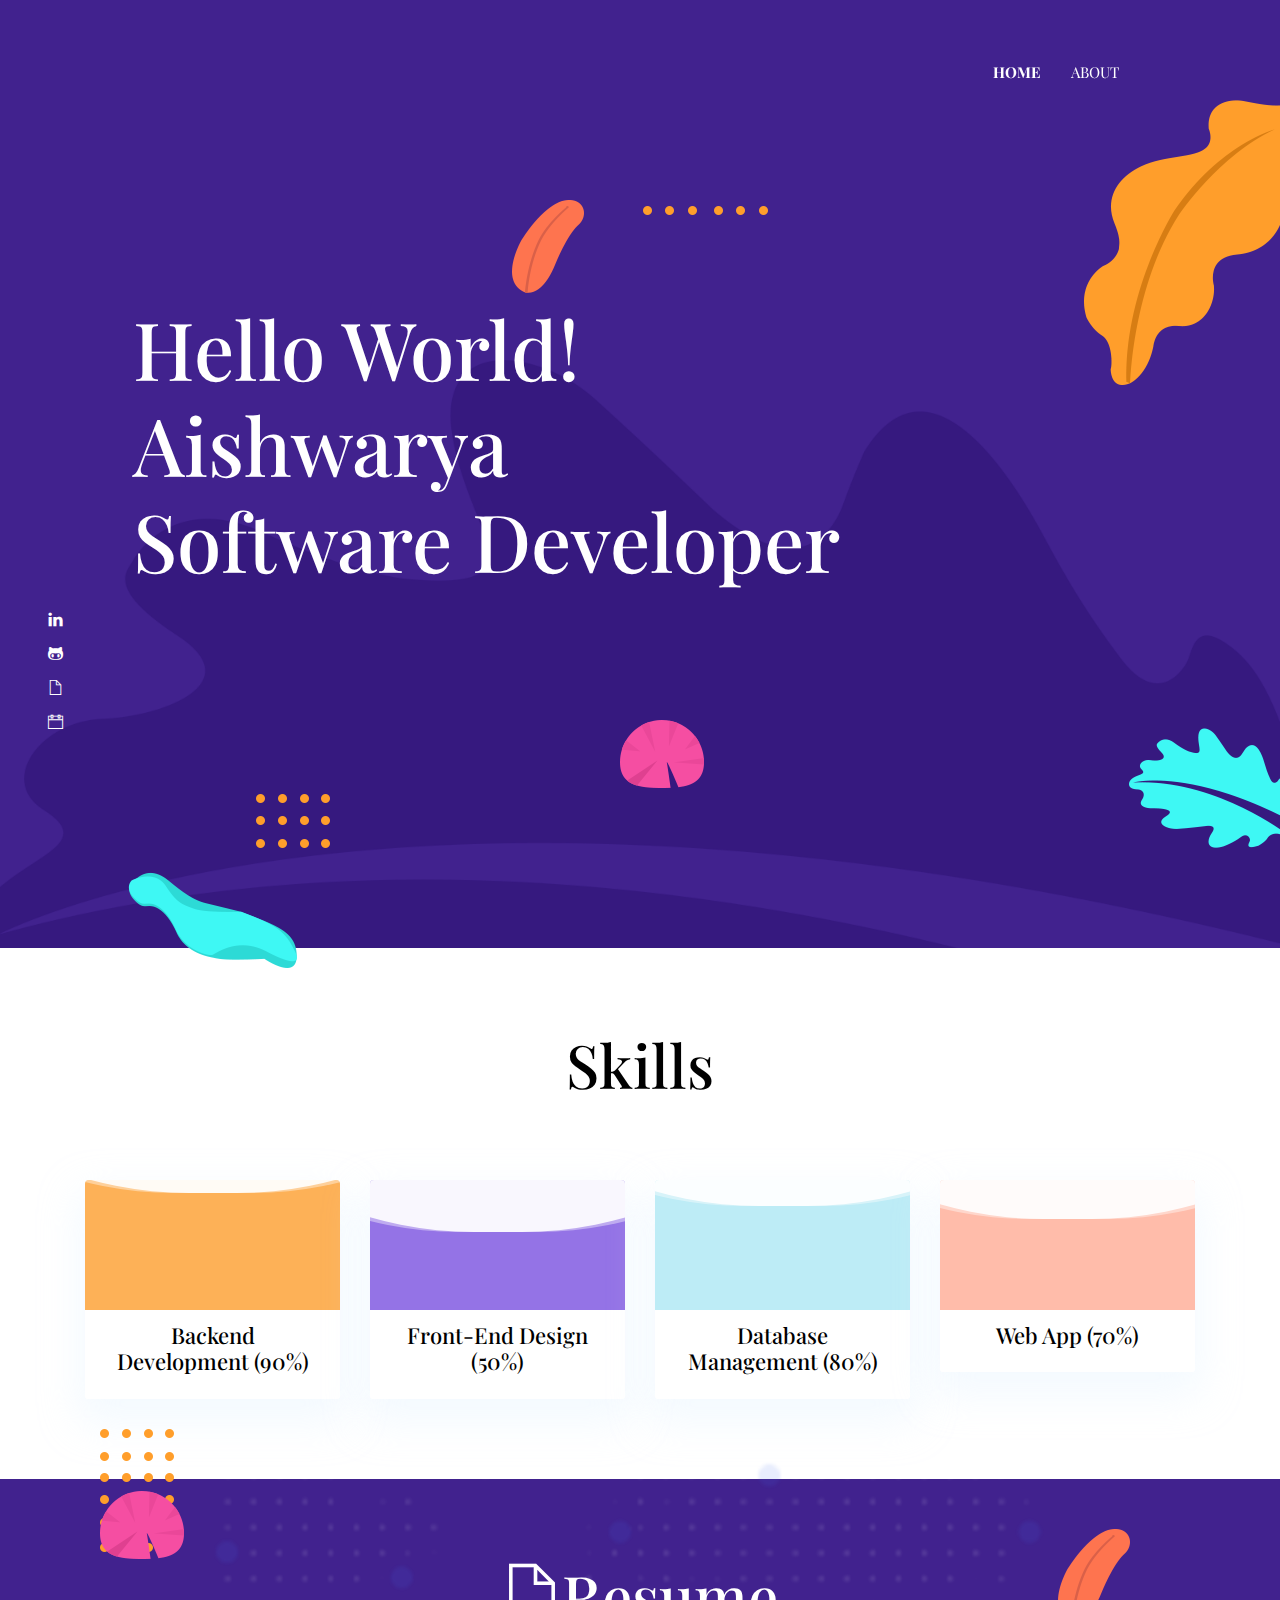
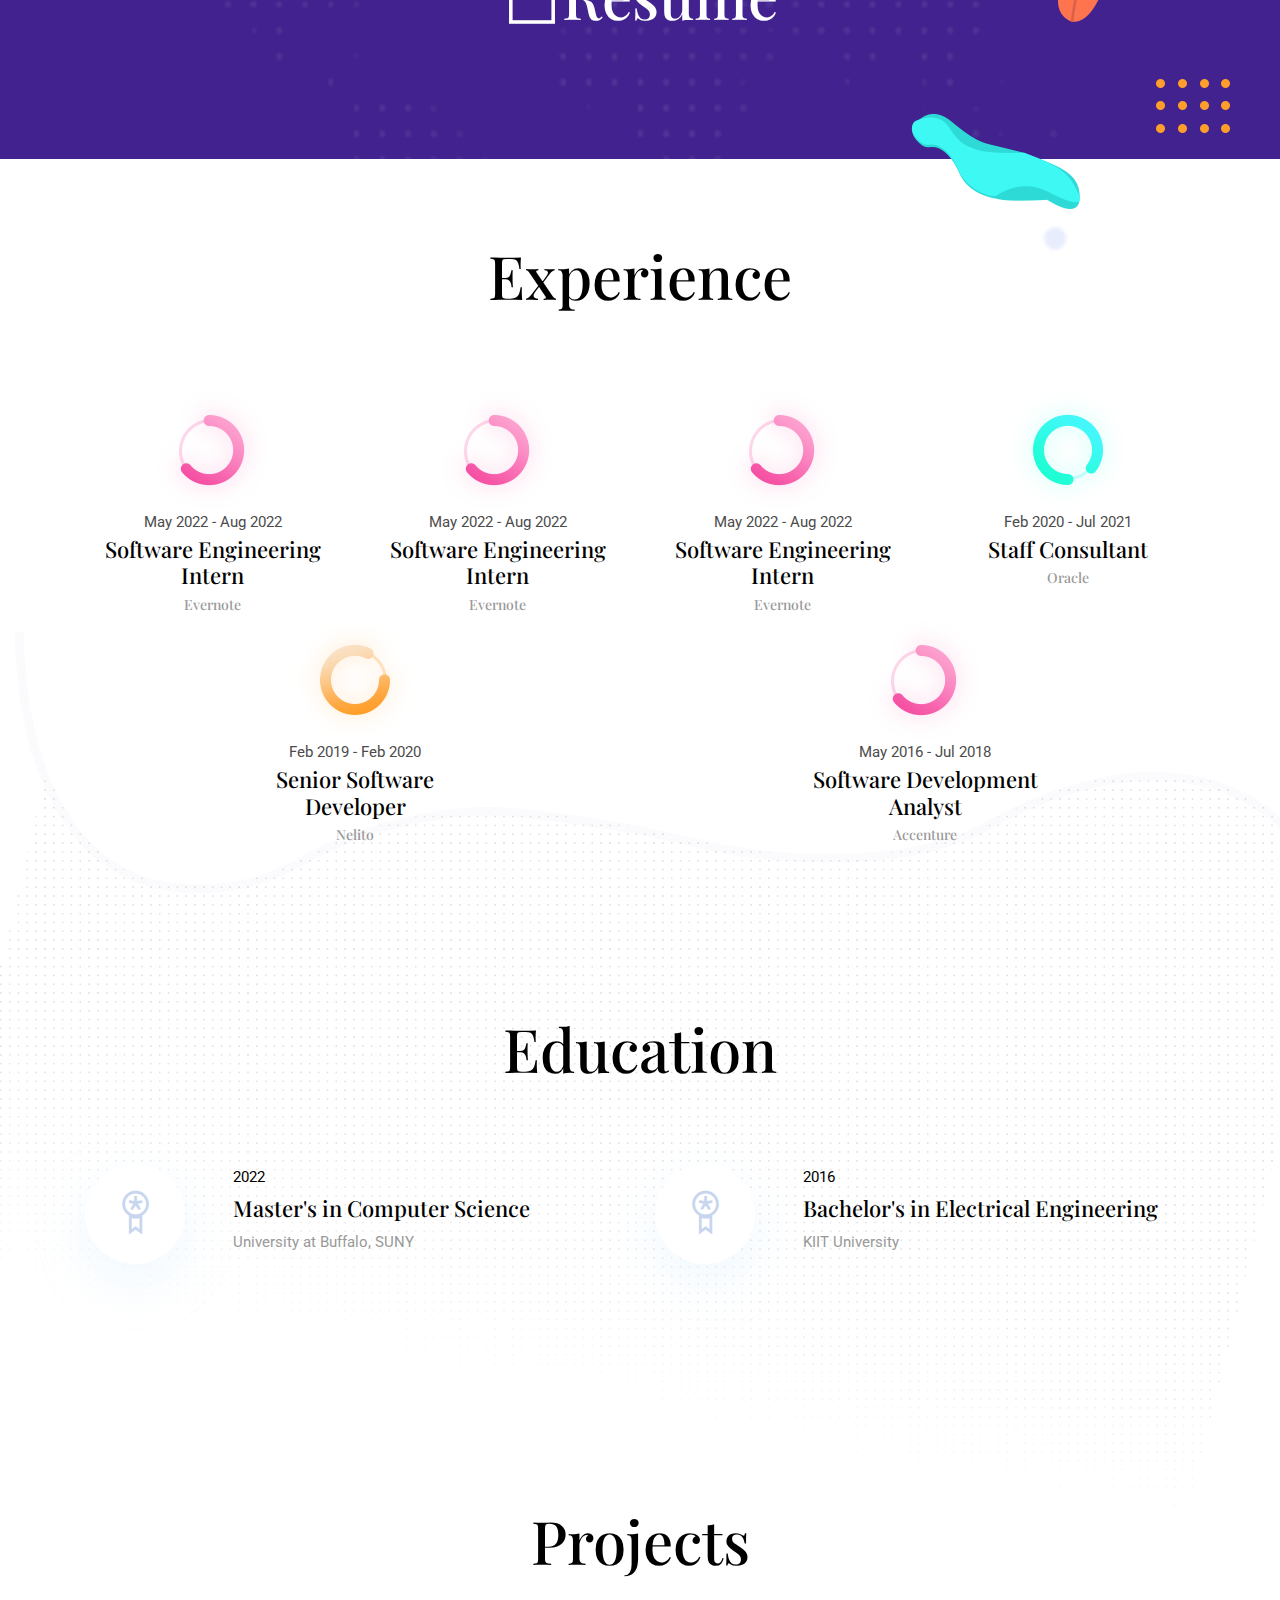
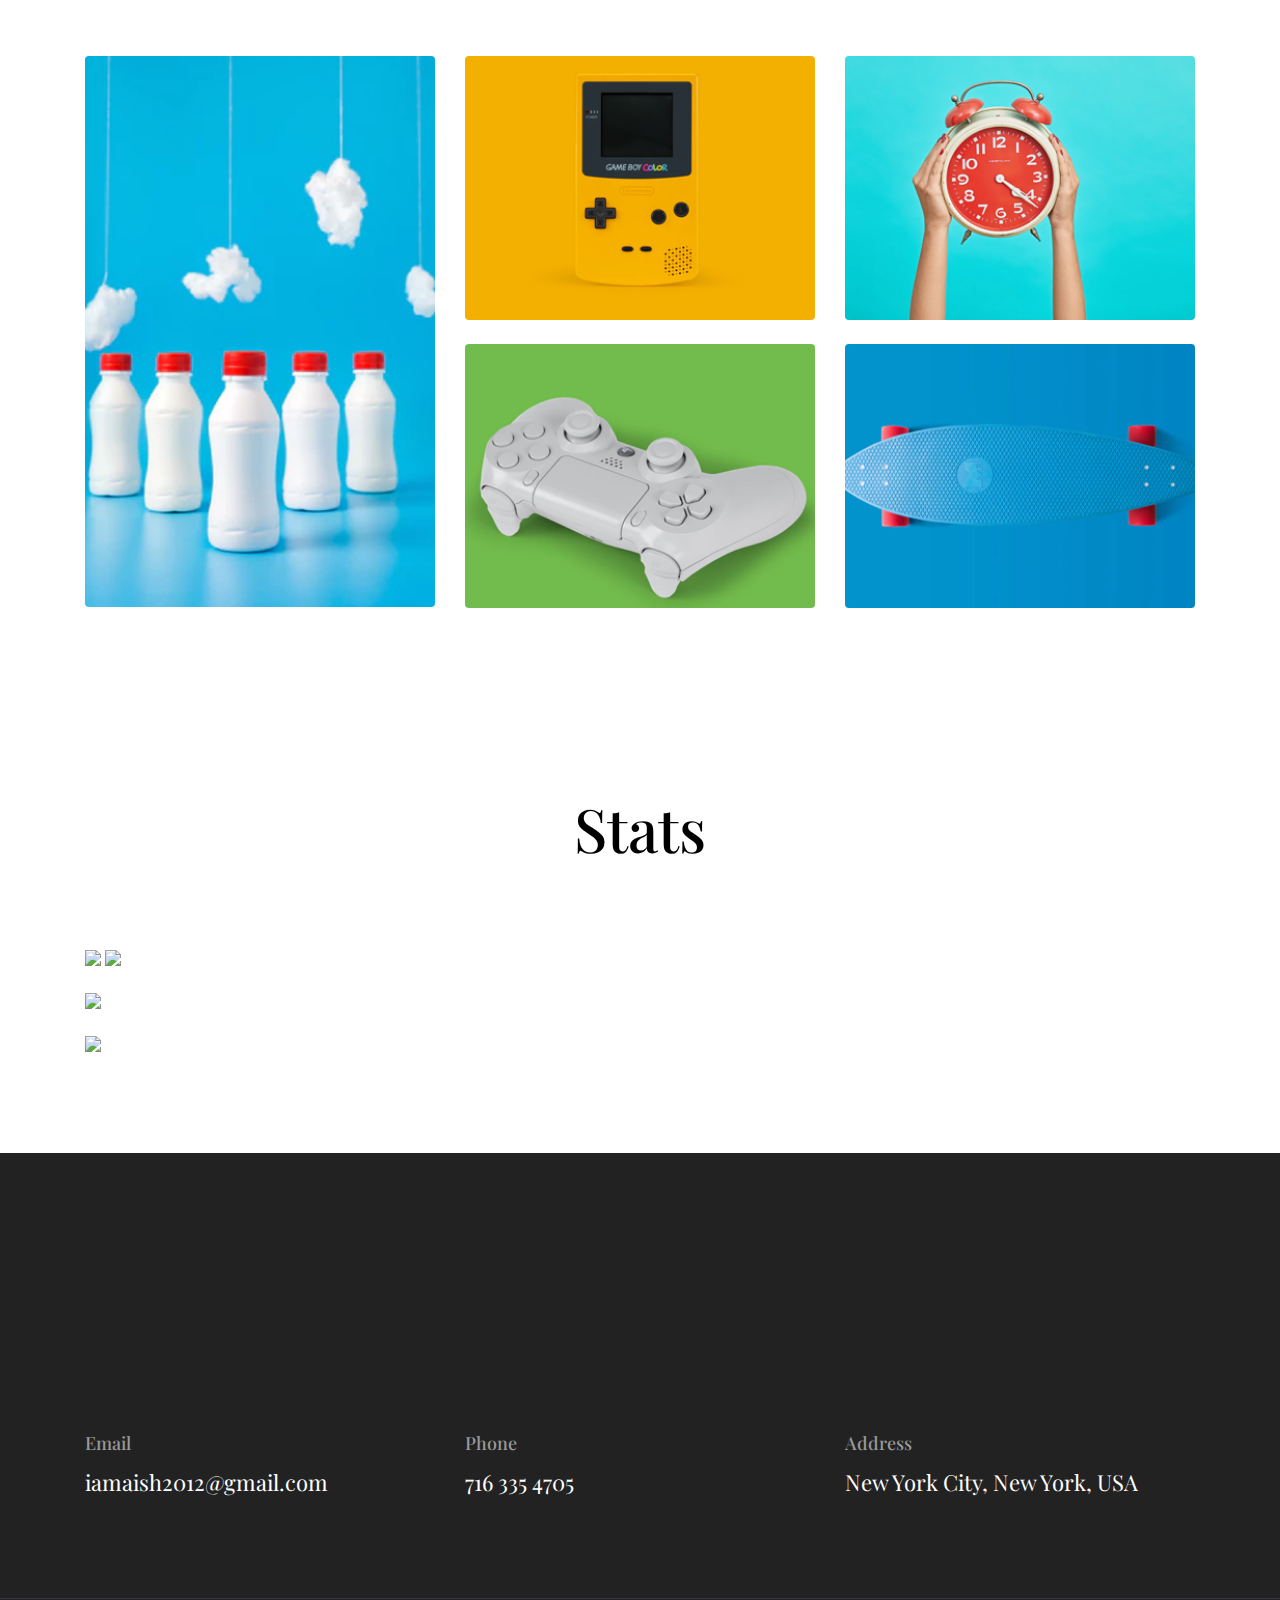
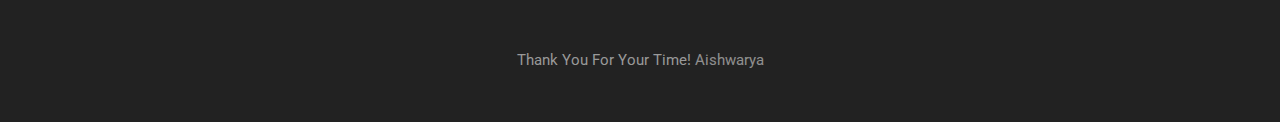
==== commit b54ea67d: "Update index.html" ====
--- a/index.html
+++ b/index.html
@@ -213,6 +213,18 @@
         <h4>Software Engineering Intern</h4>
         <h6 class="text-light">Evernote</h6>
       </div>
+     <div class="col-lg-3 col-md-4 text-center">
+        <img src="images/experience/icon-1.png" alt="icon">
+        <p class="mb-0">May 2022 - Aug 2022</p>
+        <h4>Software Engineering Intern</h4>
+        <h6 class="text-light">Evernote</h6>
+      </div>
+     <div class="col-lg-3 col-md-4 text-center">
+        <img src="images/experience/icon-1.png" alt="icon">
+        <p class="mb-0">May 2022 - Aug 2022</p>
+        <h4>Software Engineering Intern</h4>
+        <h6 class="text-light">Evernote</h6>
+      </div>
       <div class="col-lg-3 col-md-4 text-center">
         <img src="images/experience/icon-3.png" alt="icon">
         <p class="mb-0">Feb 2020 - Jul 2021</p>
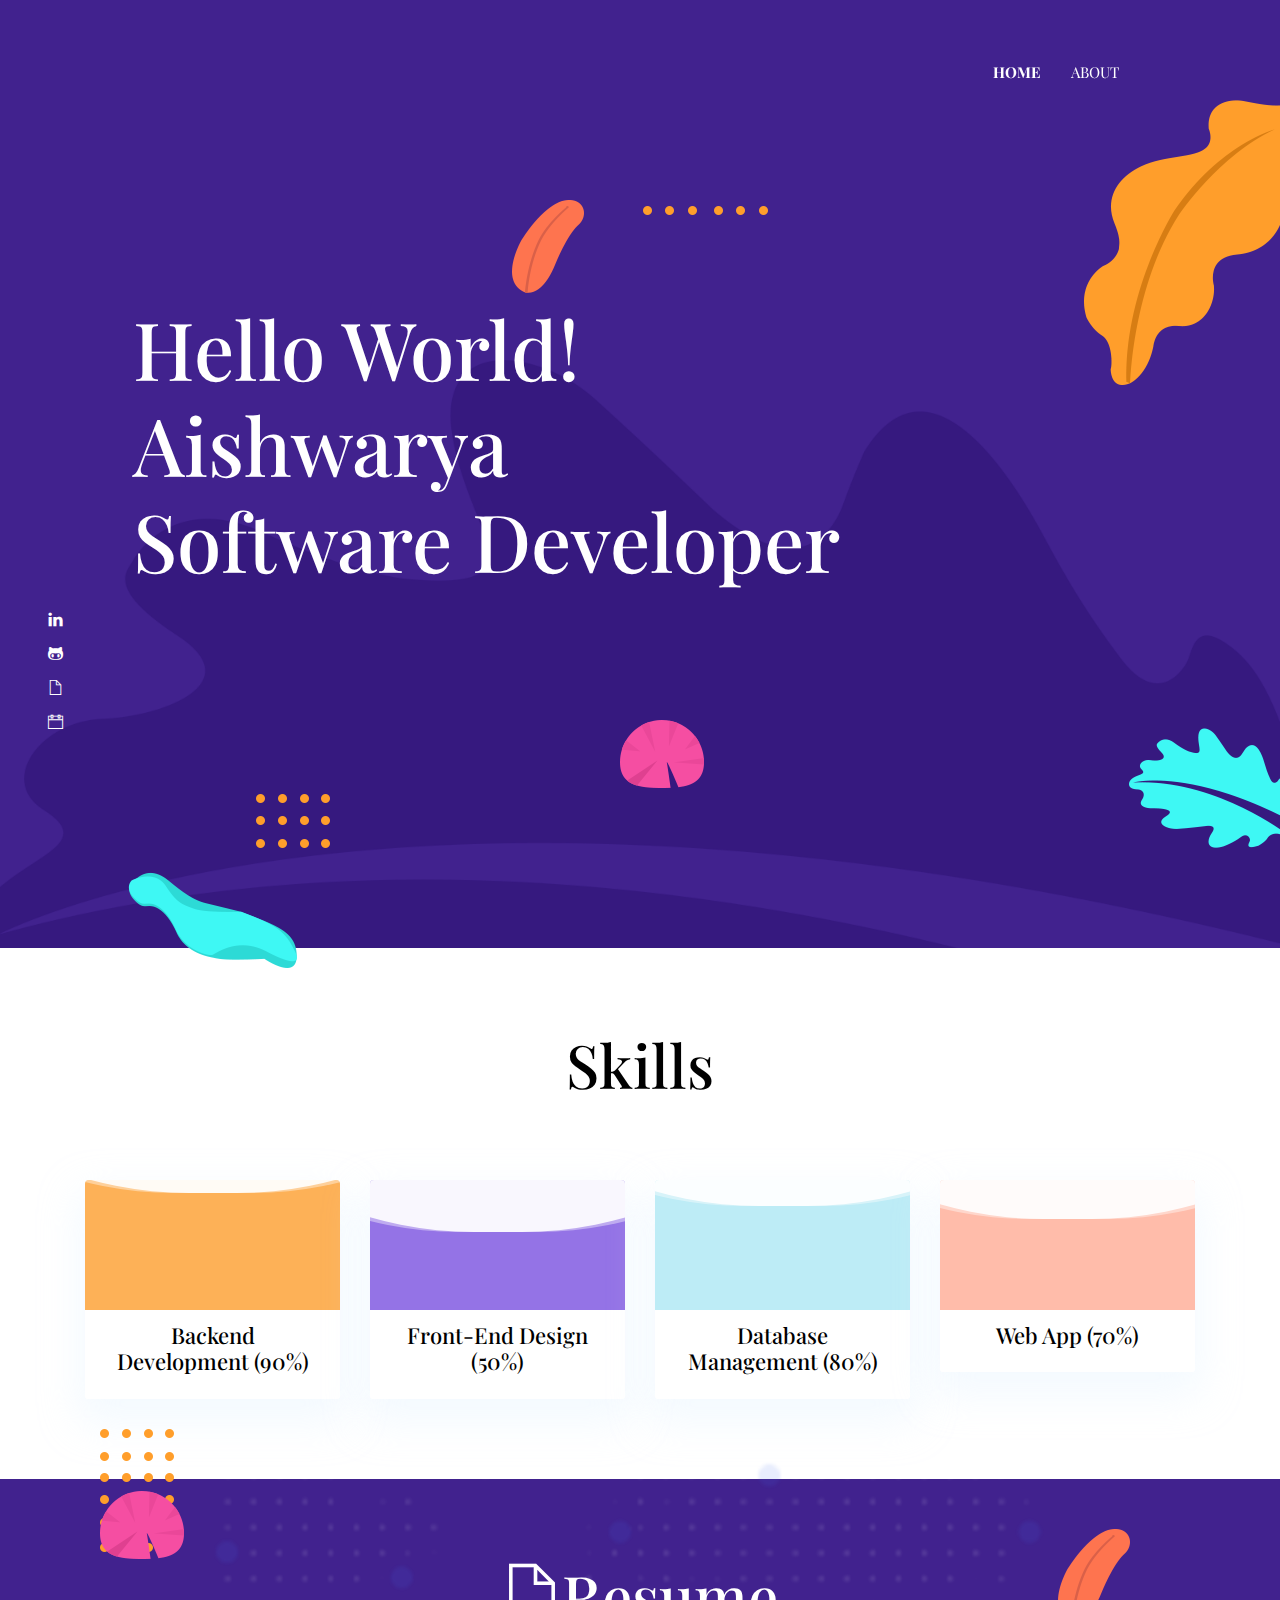
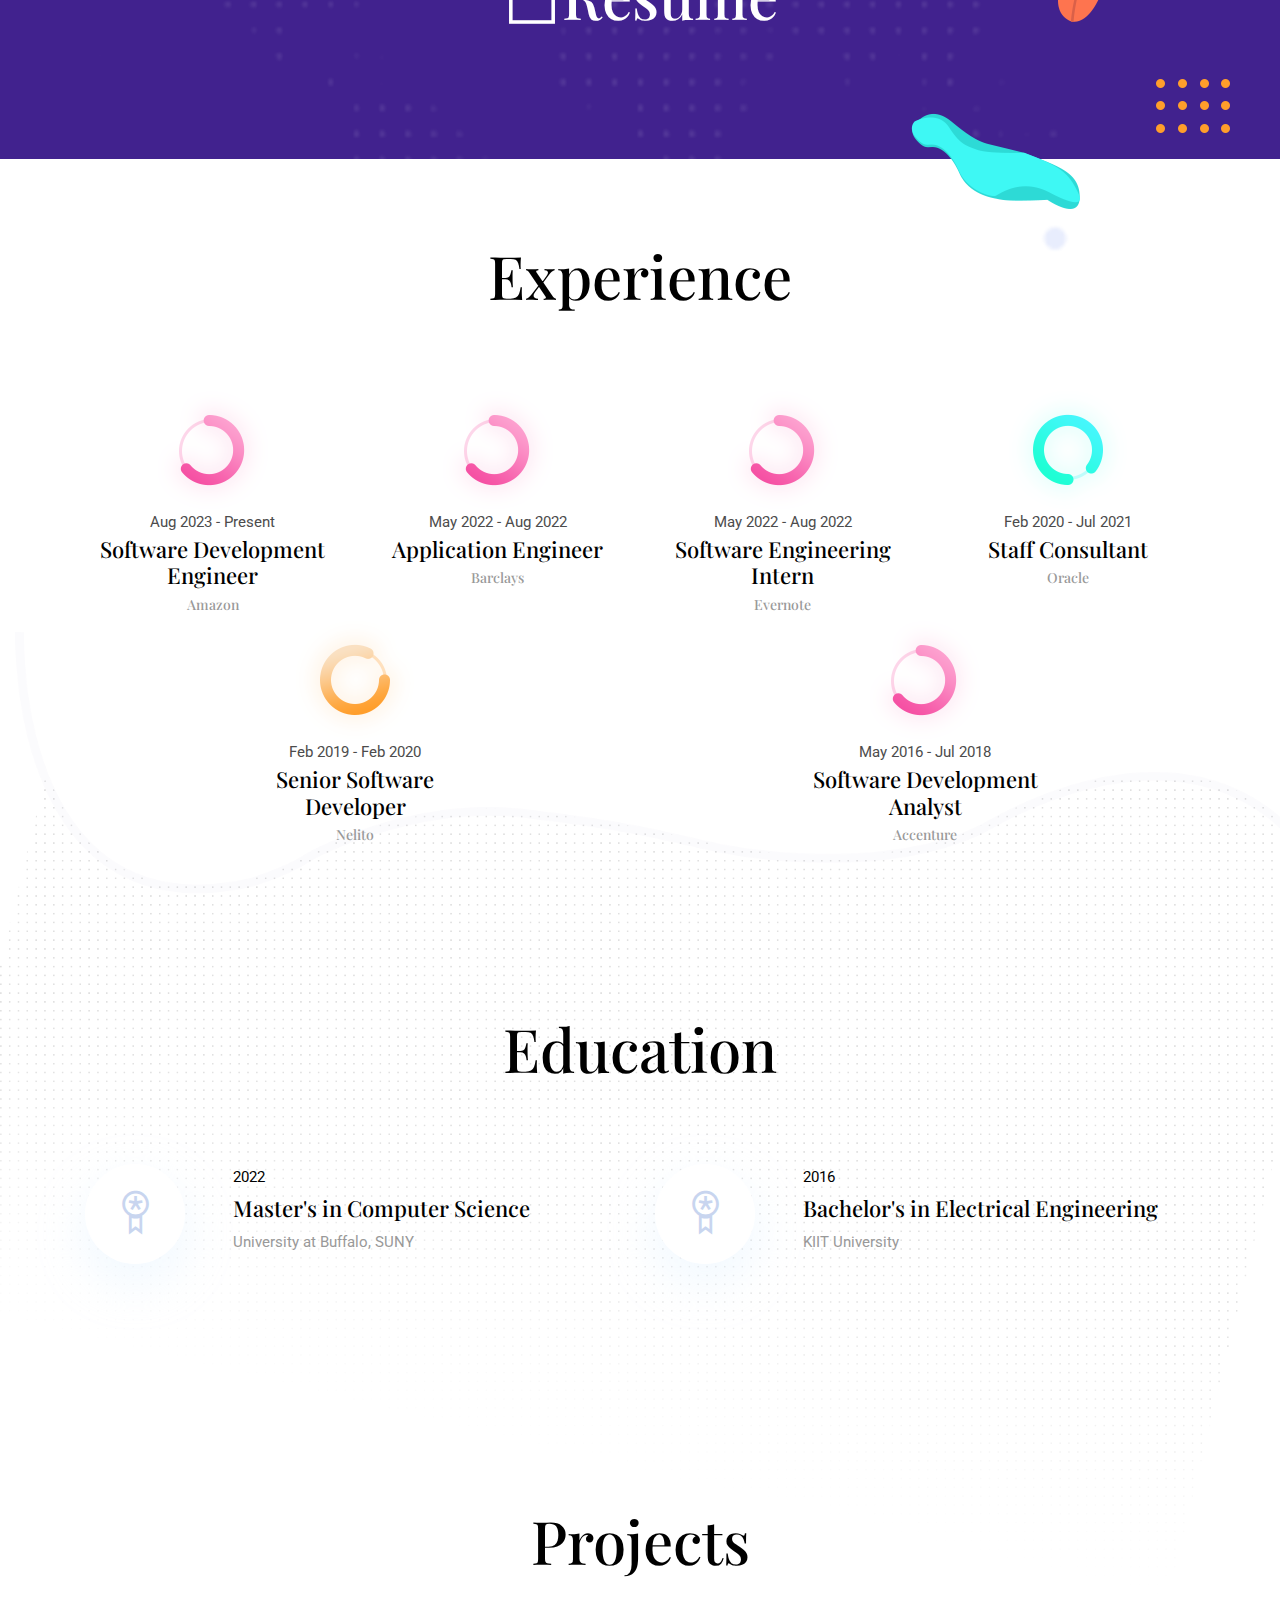
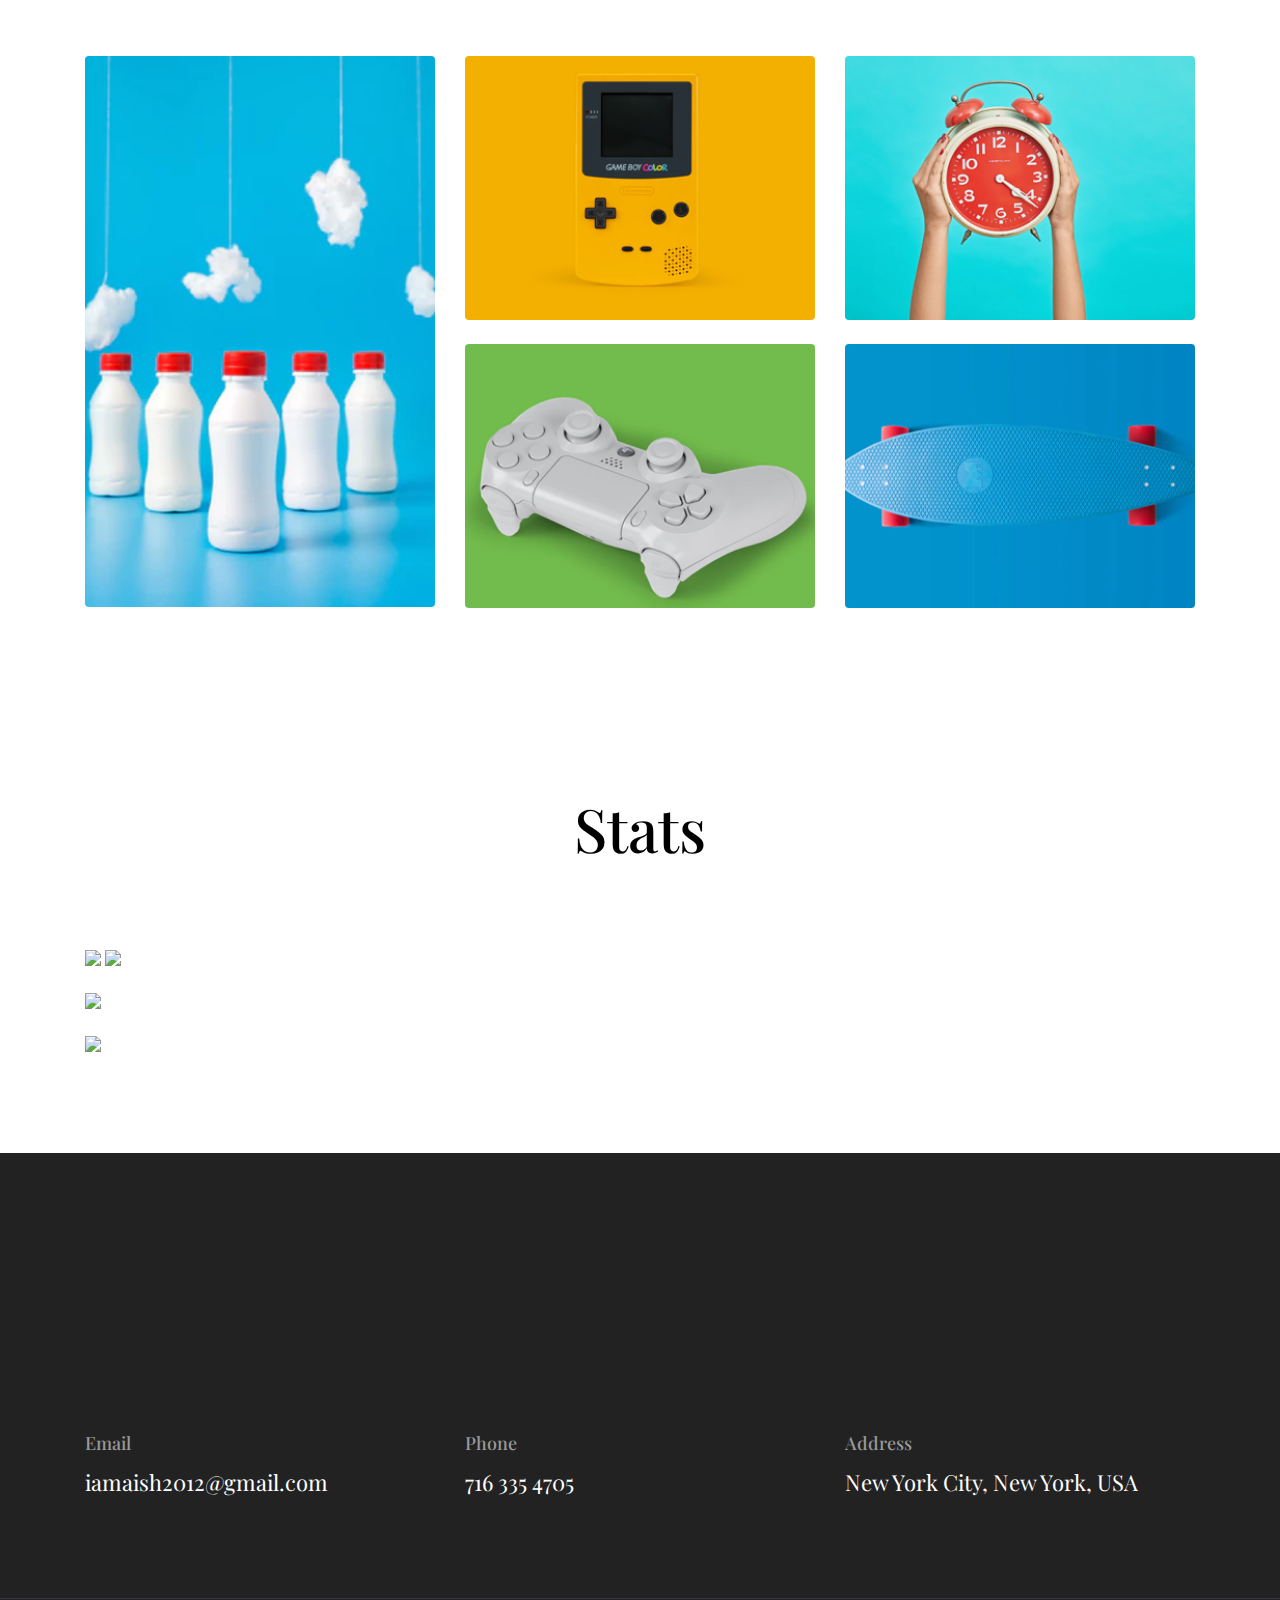
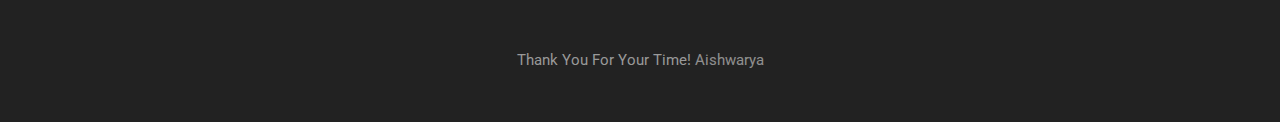
==== commit 6c90a014: "Update index.html" ====
--- a/index.html
+++ b/index.html
@@ -209,15 +209,15 @@
       </div>
      <div class="col-lg-3 col-md-4 text-center">
         <img src="images/experience/icon-1.png" alt="icon">
-        <p class="mb-0">May 2022 - Aug 2022</p>
-        <h4>Software Engineering Intern</h4>
-        <h6 class="text-light">Evernote</h6>
+        <p class="mb-0">Aug 2023 - Present</p>
+        <h4>Software Development Engineer</h4>
+        <h6 class="text-light">Amazon</h6>
       </div>
      <div class="col-lg-3 col-md-4 text-center">
         <img src="images/experience/icon-1.png" alt="icon">
         <p class="mb-0">May 2022 - Aug 2022</p>
-        <h4>Software Engineering Intern</h4>
-        <h6 class="text-light">Evernote</h6>
+        <h4>Application Engineer</h4>
+        <h6 class="text-light">Barclays</h6>
       </div>
      <div class="col-lg-3 col-md-4 text-center">
         <img src="images/experience/icon-1.png" alt="icon">
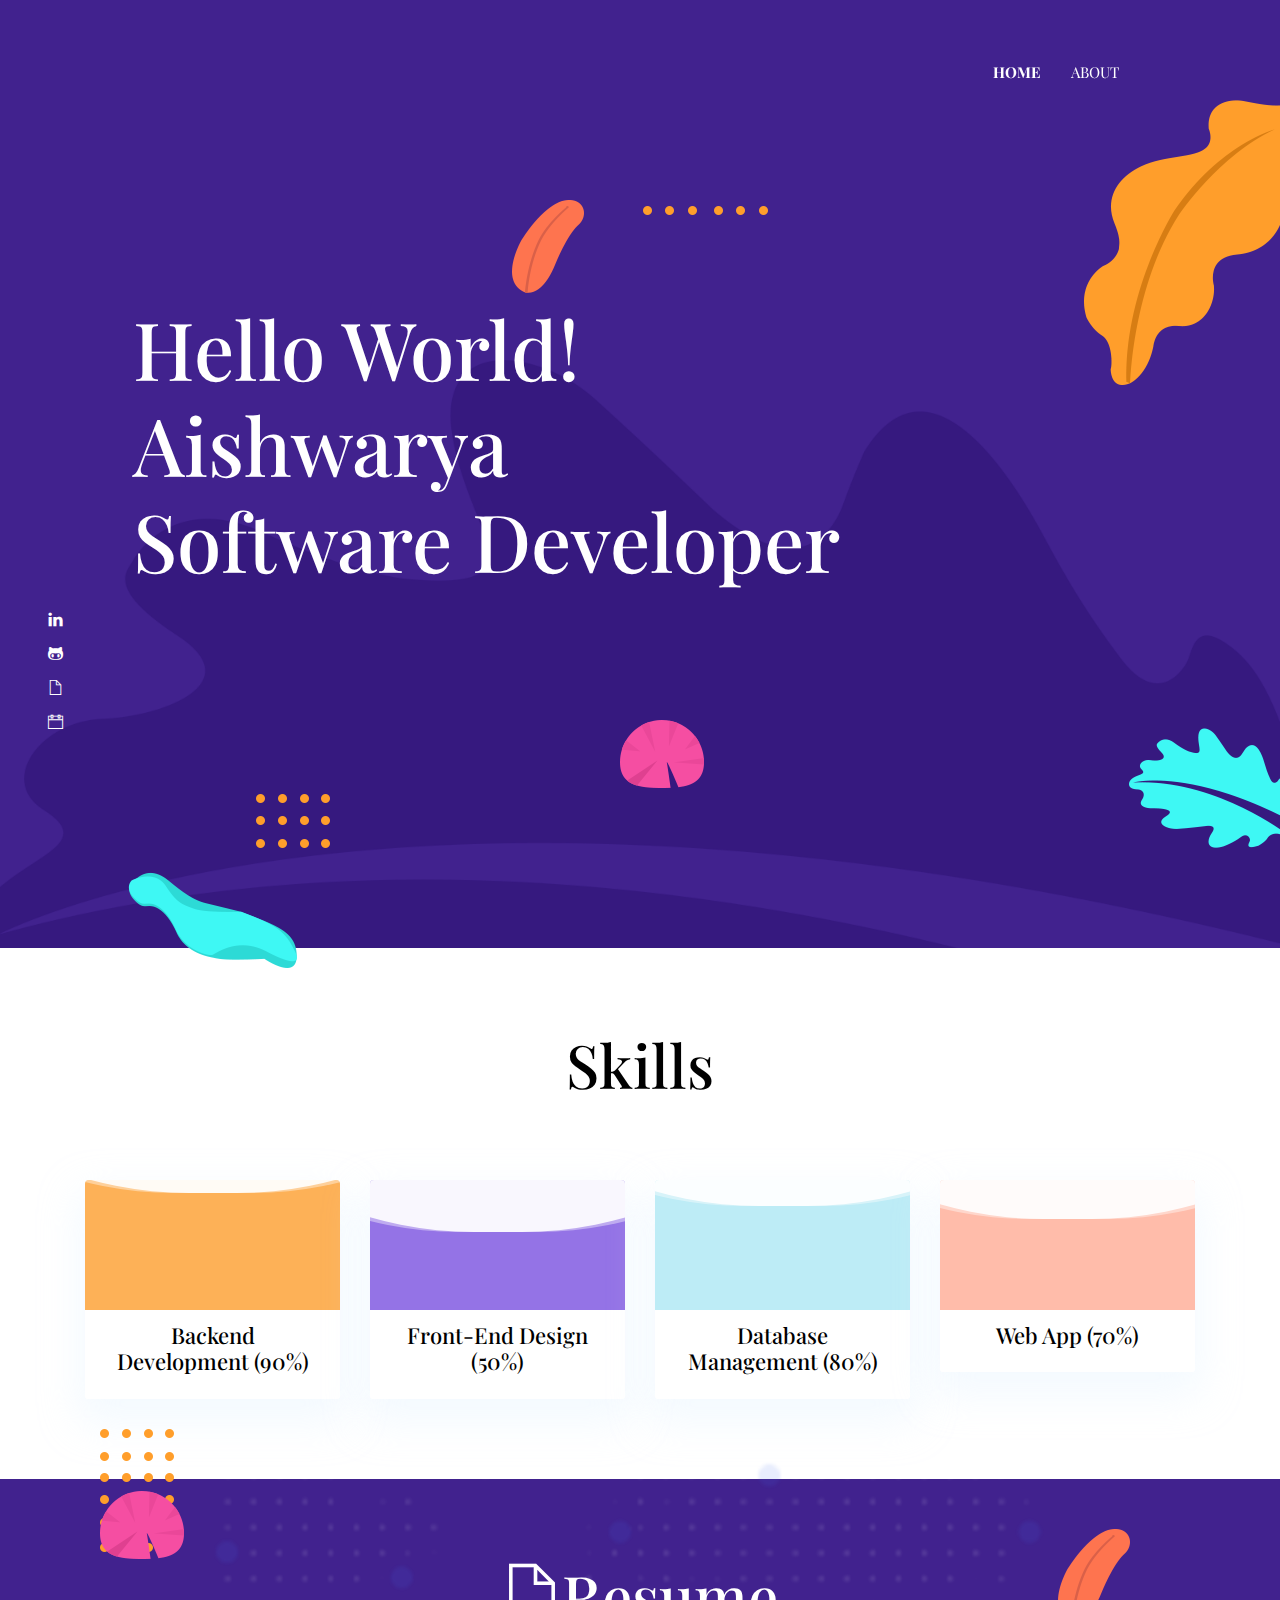
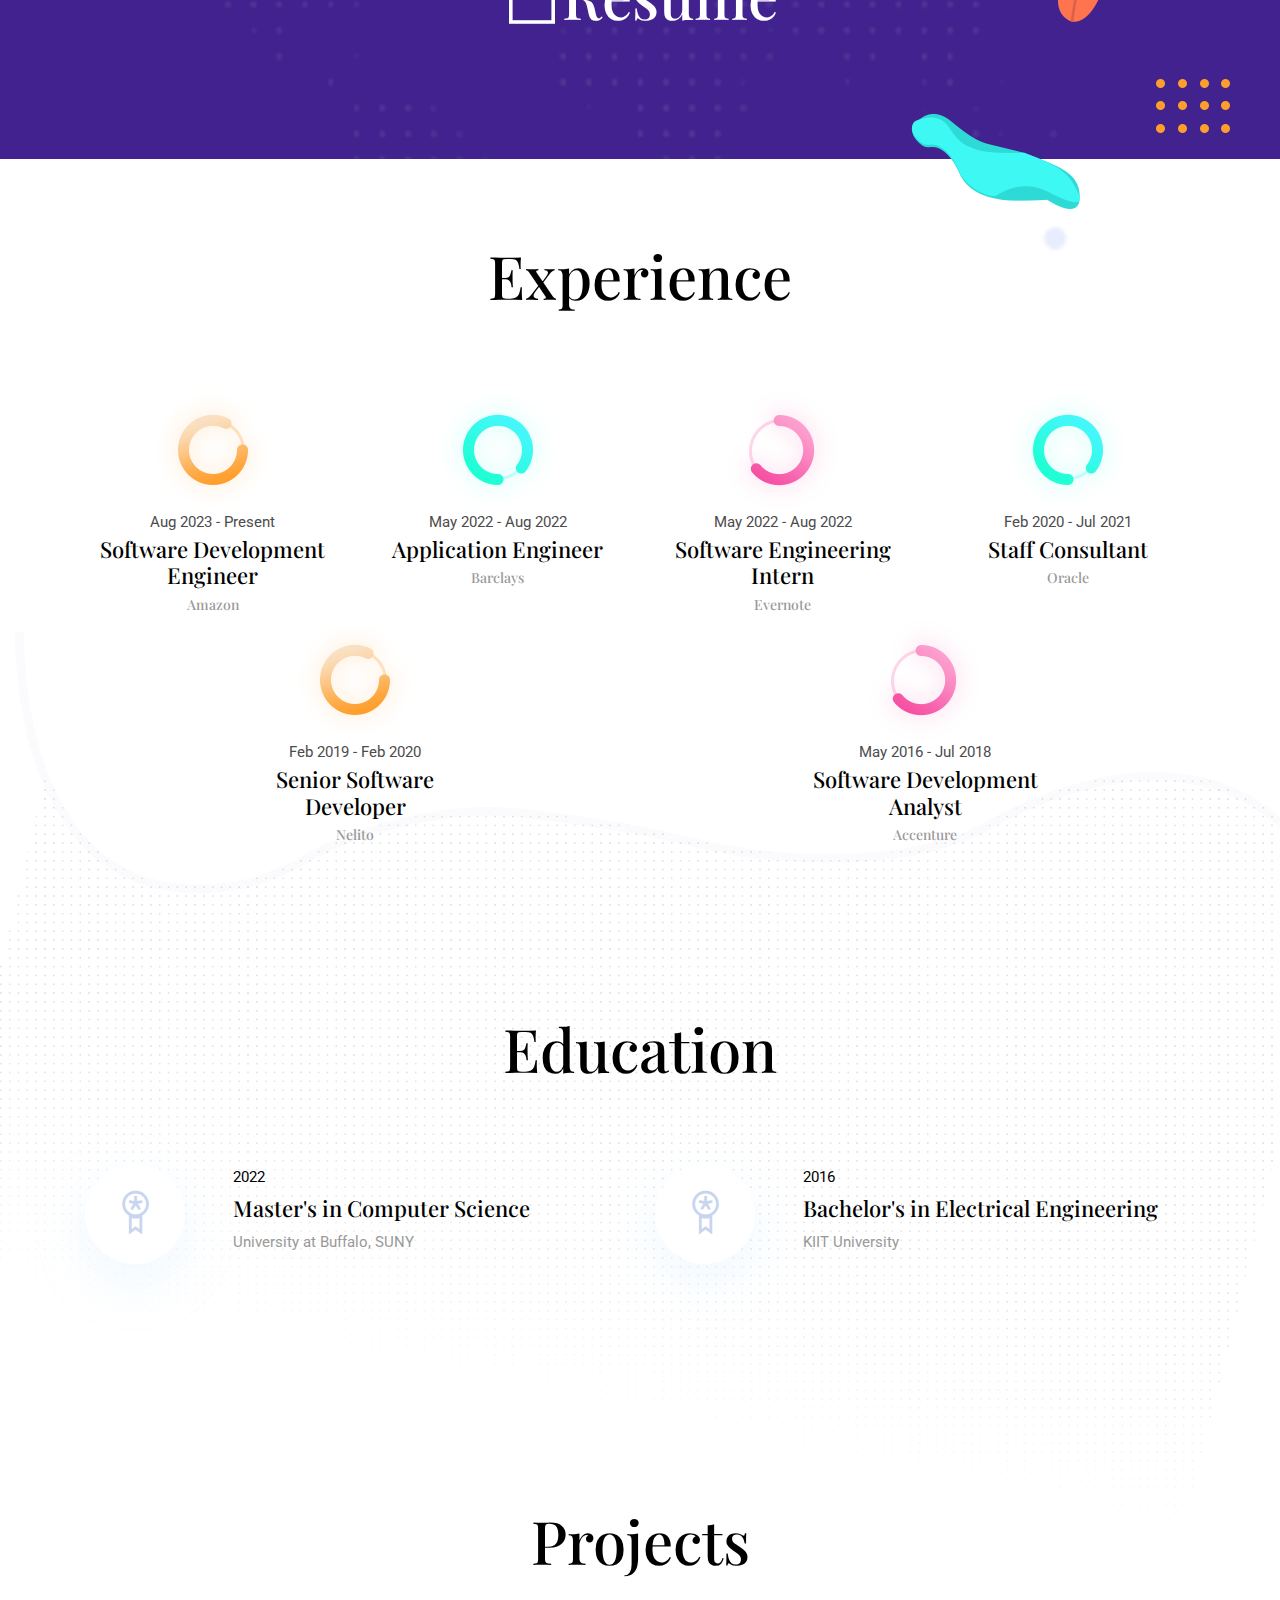
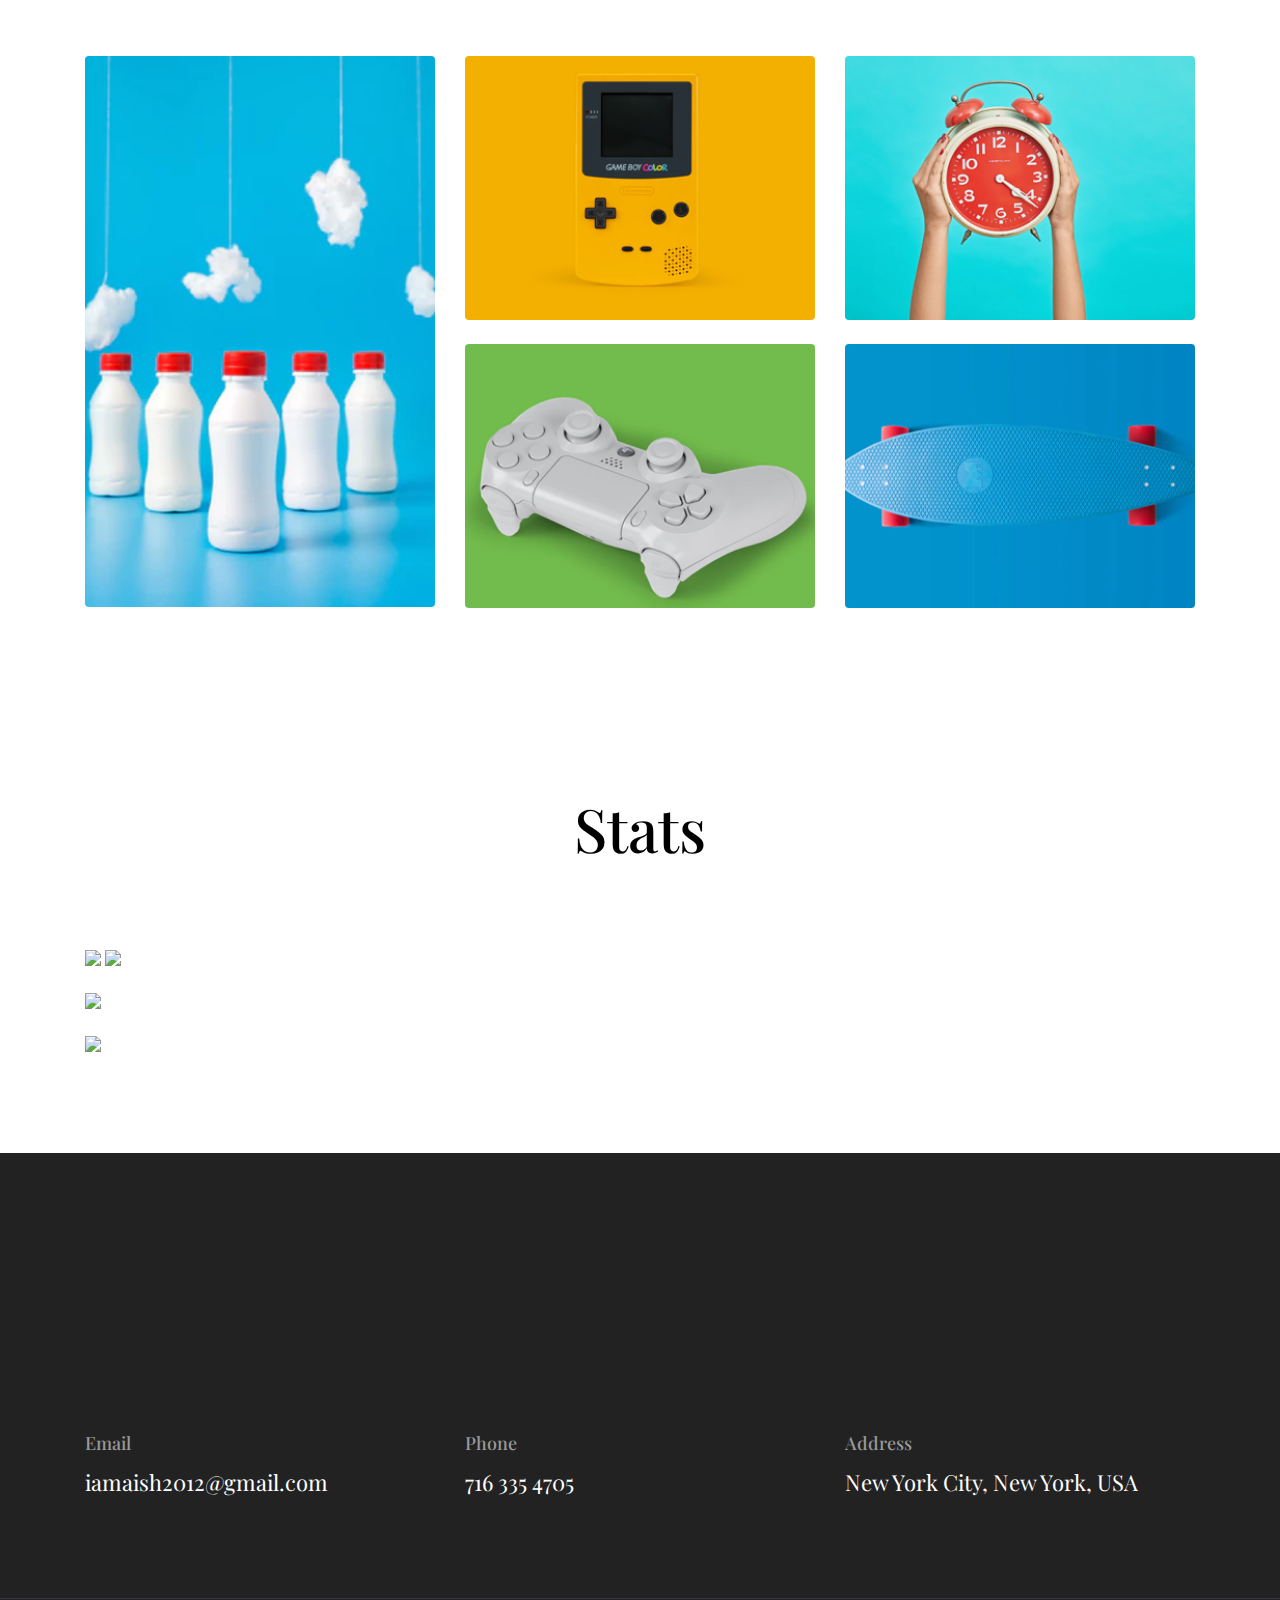
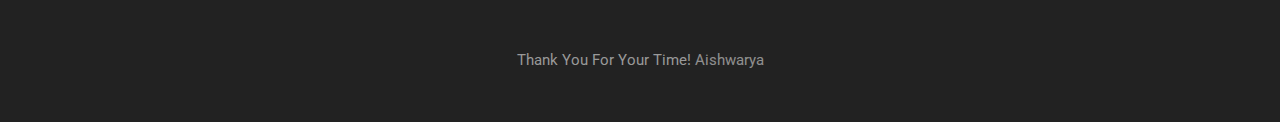
==== commit 68cebda7: "Update index.html" ====
--- a/index.html
+++ b/index.html
@@ -208,13 +208,13 @@
         <h2 class="section-title">Experience</h2>
       </div>
      <div class="col-lg-3 col-md-4 text-center">
-        <img src="images/experience/icon-1.png" alt="icon">
+        <img src="images/experience/icon-2.png" alt="icon">
         <p class="mb-0">Aug 2023 - Present</p>
         <h4>Software Development Engineer</h4>
         <h6 class="text-light">Amazon</h6>
       </div>
      <div class="col-lg-3 col-md-4 text-center">
-        <img src="images/experience/icon-1.png" alt="icon">
+        <img src="images/experience/icon-3.png" alt="icon">
         <p class="mb-0">May 2022 - Aug 2022</p>
         <h4>Application Engineer</h4>
         <h6 class="text-light">Barclays</h6>
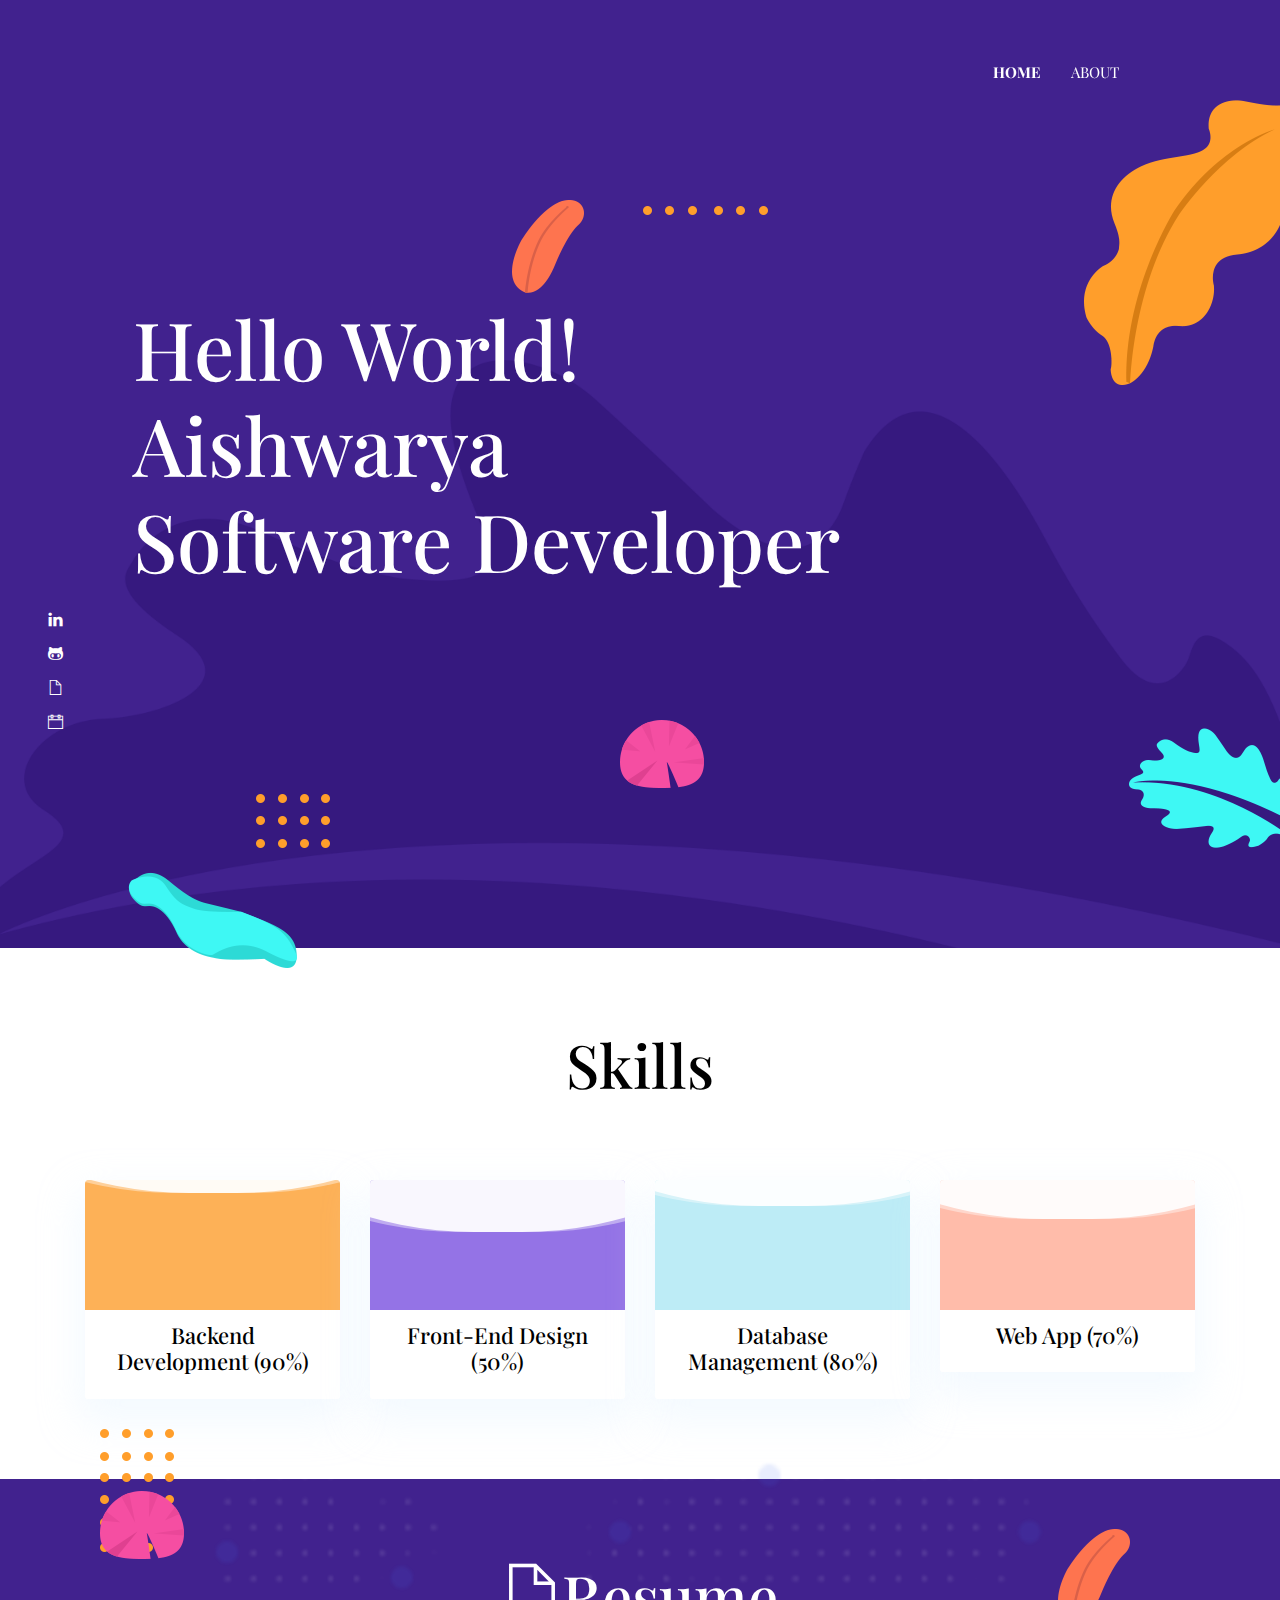
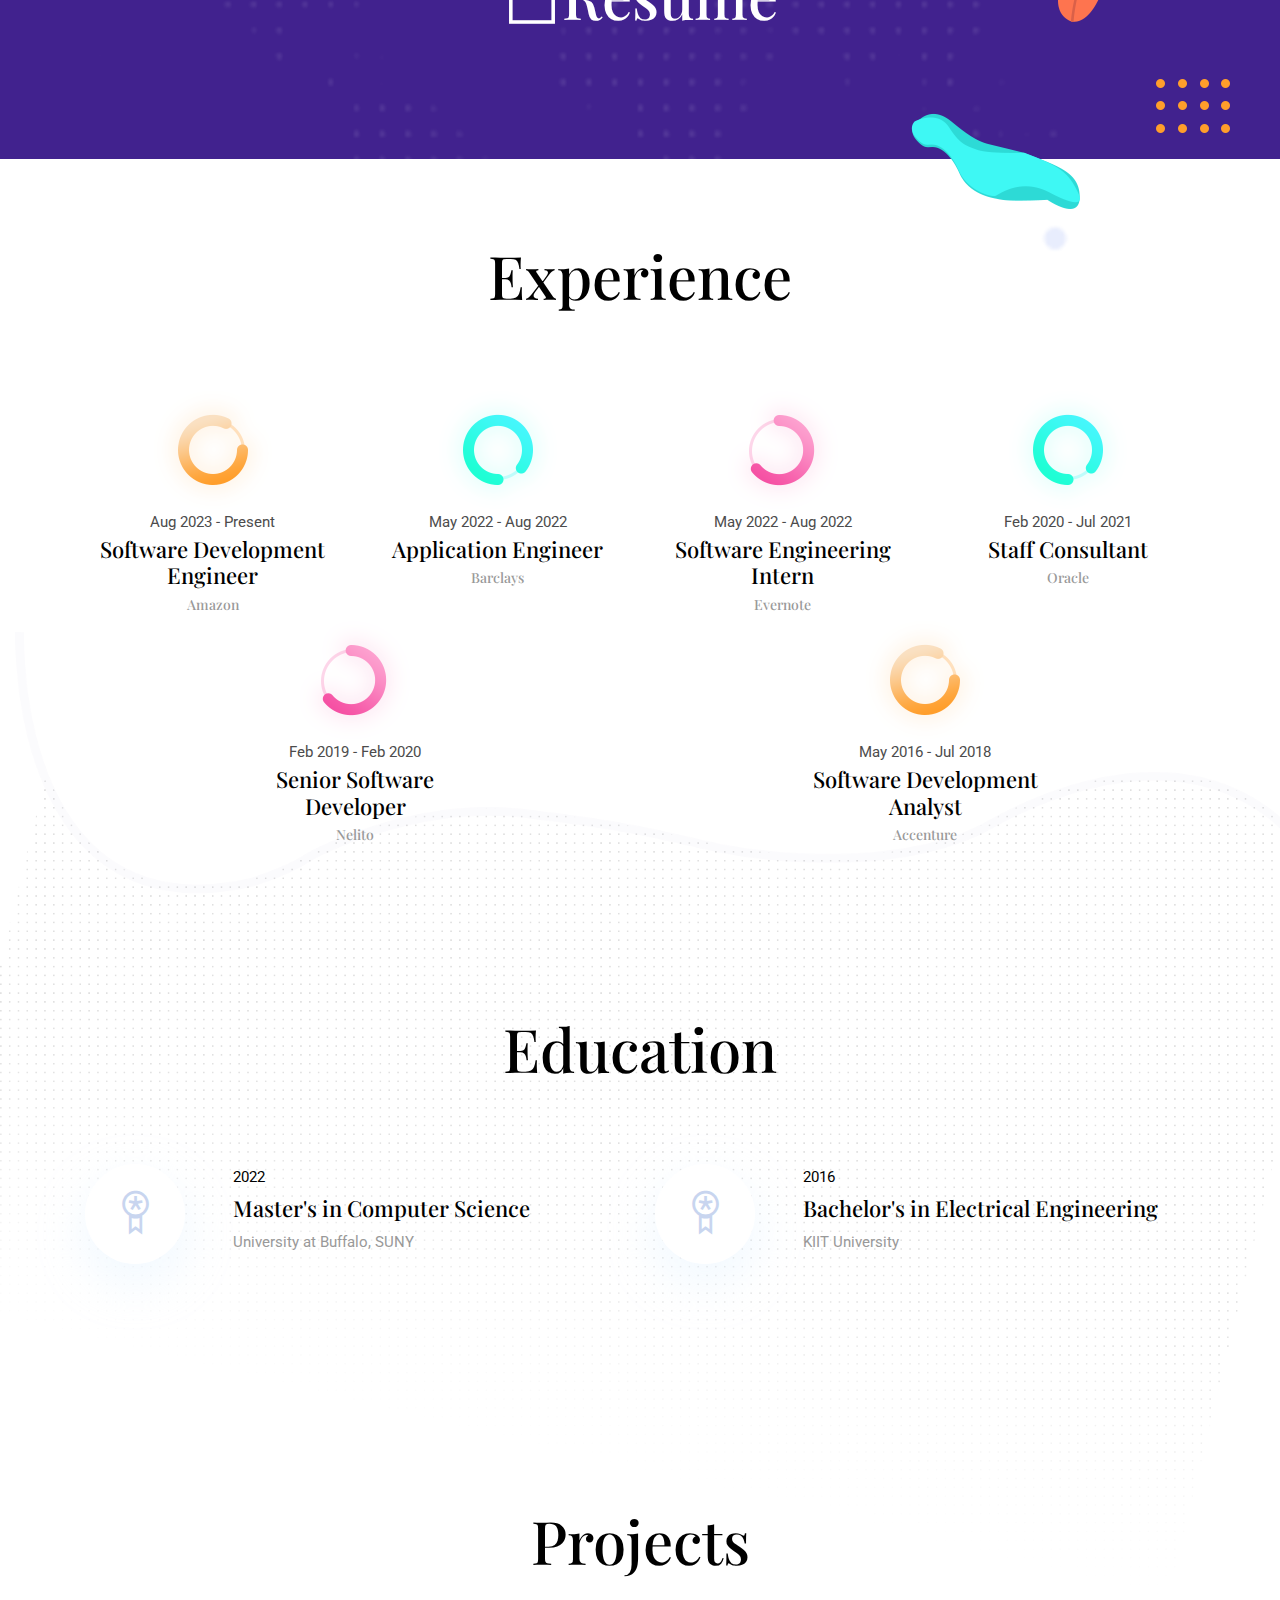
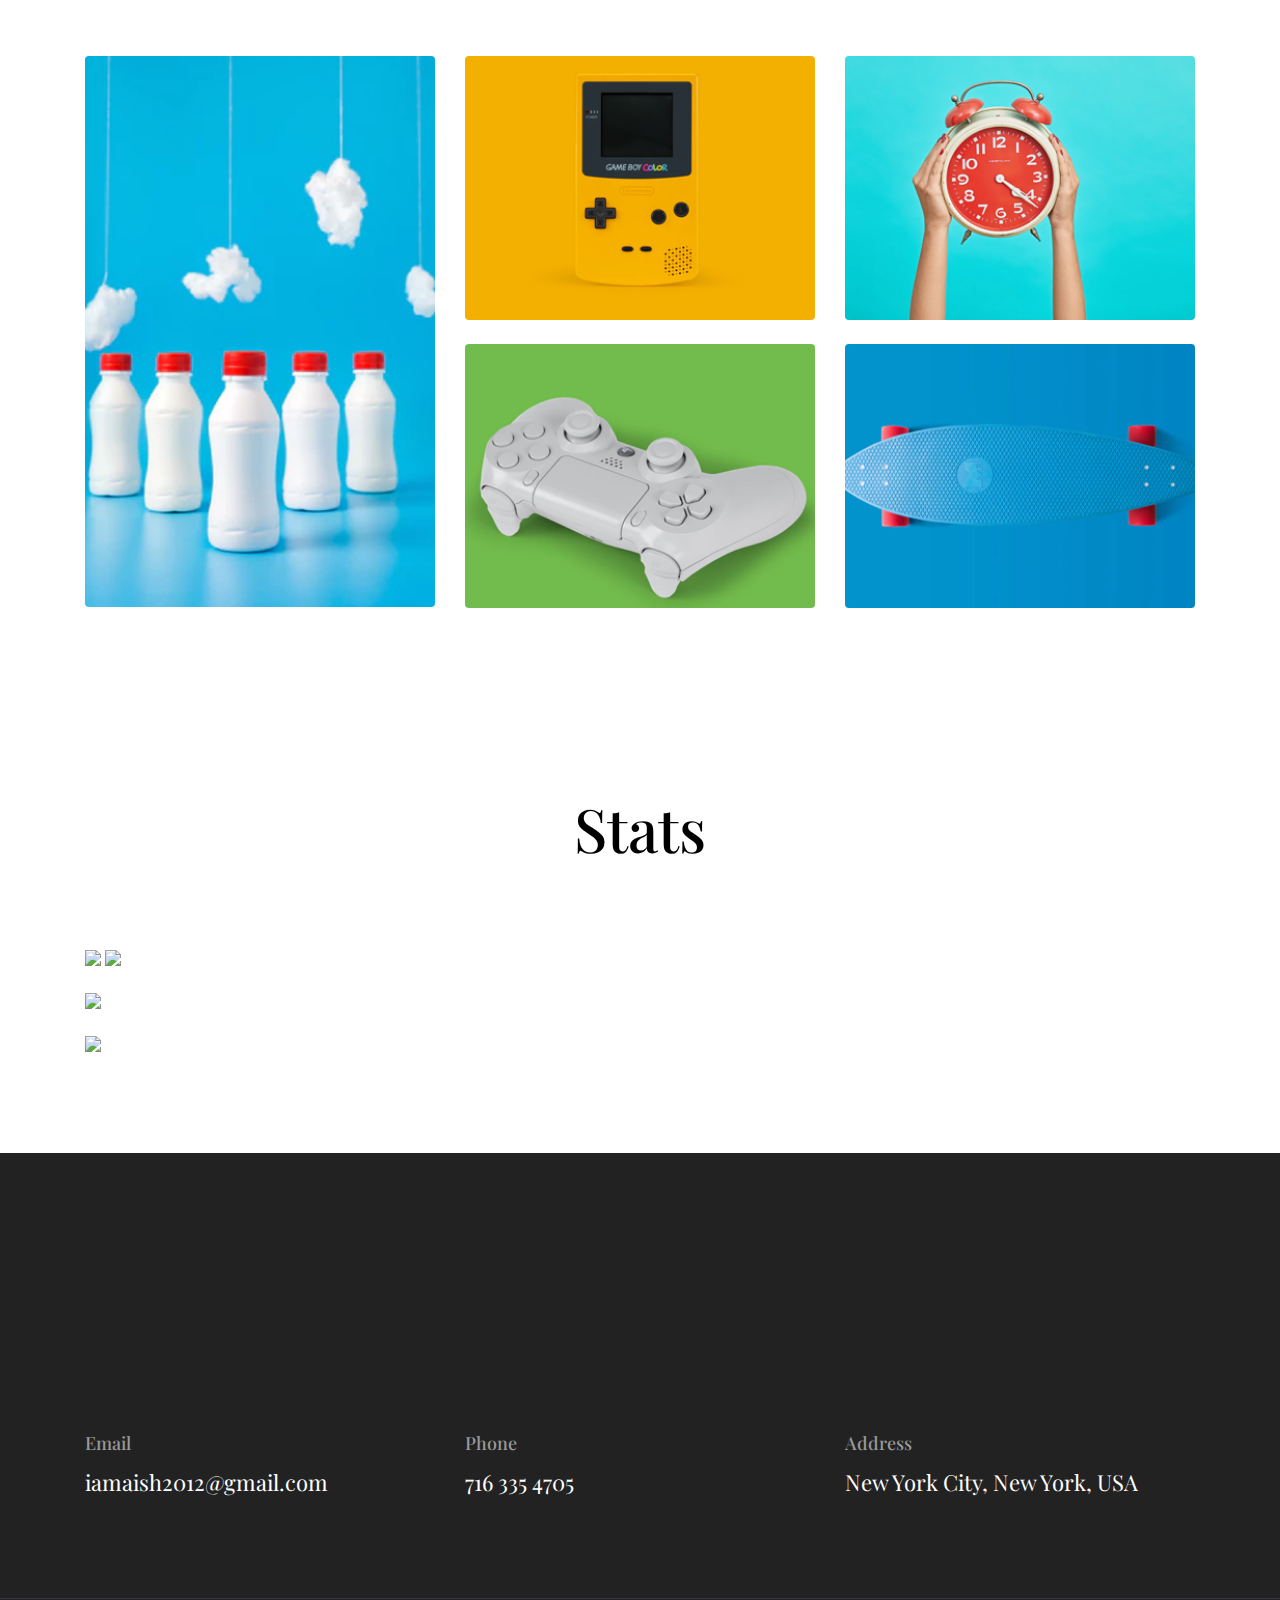
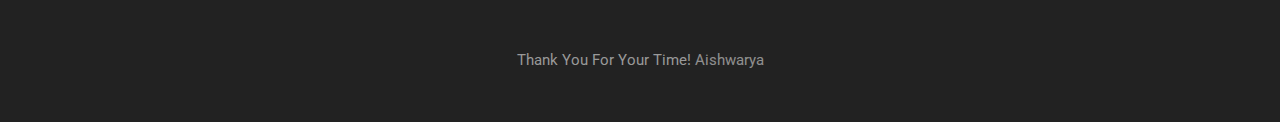
==== commit a52695cd: "Update index.html" ====
--- a/index.html
+++ b/index.html
@@ -232,13 +232,13 @@
         <h6 class="text-light">Oracle</h6>
       </div>
       <div class="col-lg-3 col-md-4 text-center">
-        <img src="images/experience/icon-2.png" alt="icon">
+        <img src="images/experience/icon-1.png" alt="icon">
         <p class="mb-0">Feb 2019 - Feb 2020</p>
         <h4>Senior Software Developer</h4>
         <h6 class="text-light">Nelito</h6>
       </div>
       <div class="col-lg-3 col-md-4 text-center">
-        <img src="images/experience/icon-1.png" alt="icon">
+        <img src="images/experience/icon-2.png" alt="icon">
         <p class="mb-0">May 2016 - Jul 2018</p>
         <h4>Software Development Analyst</h4>
         <h6 class="text-light">Accenture</h6>
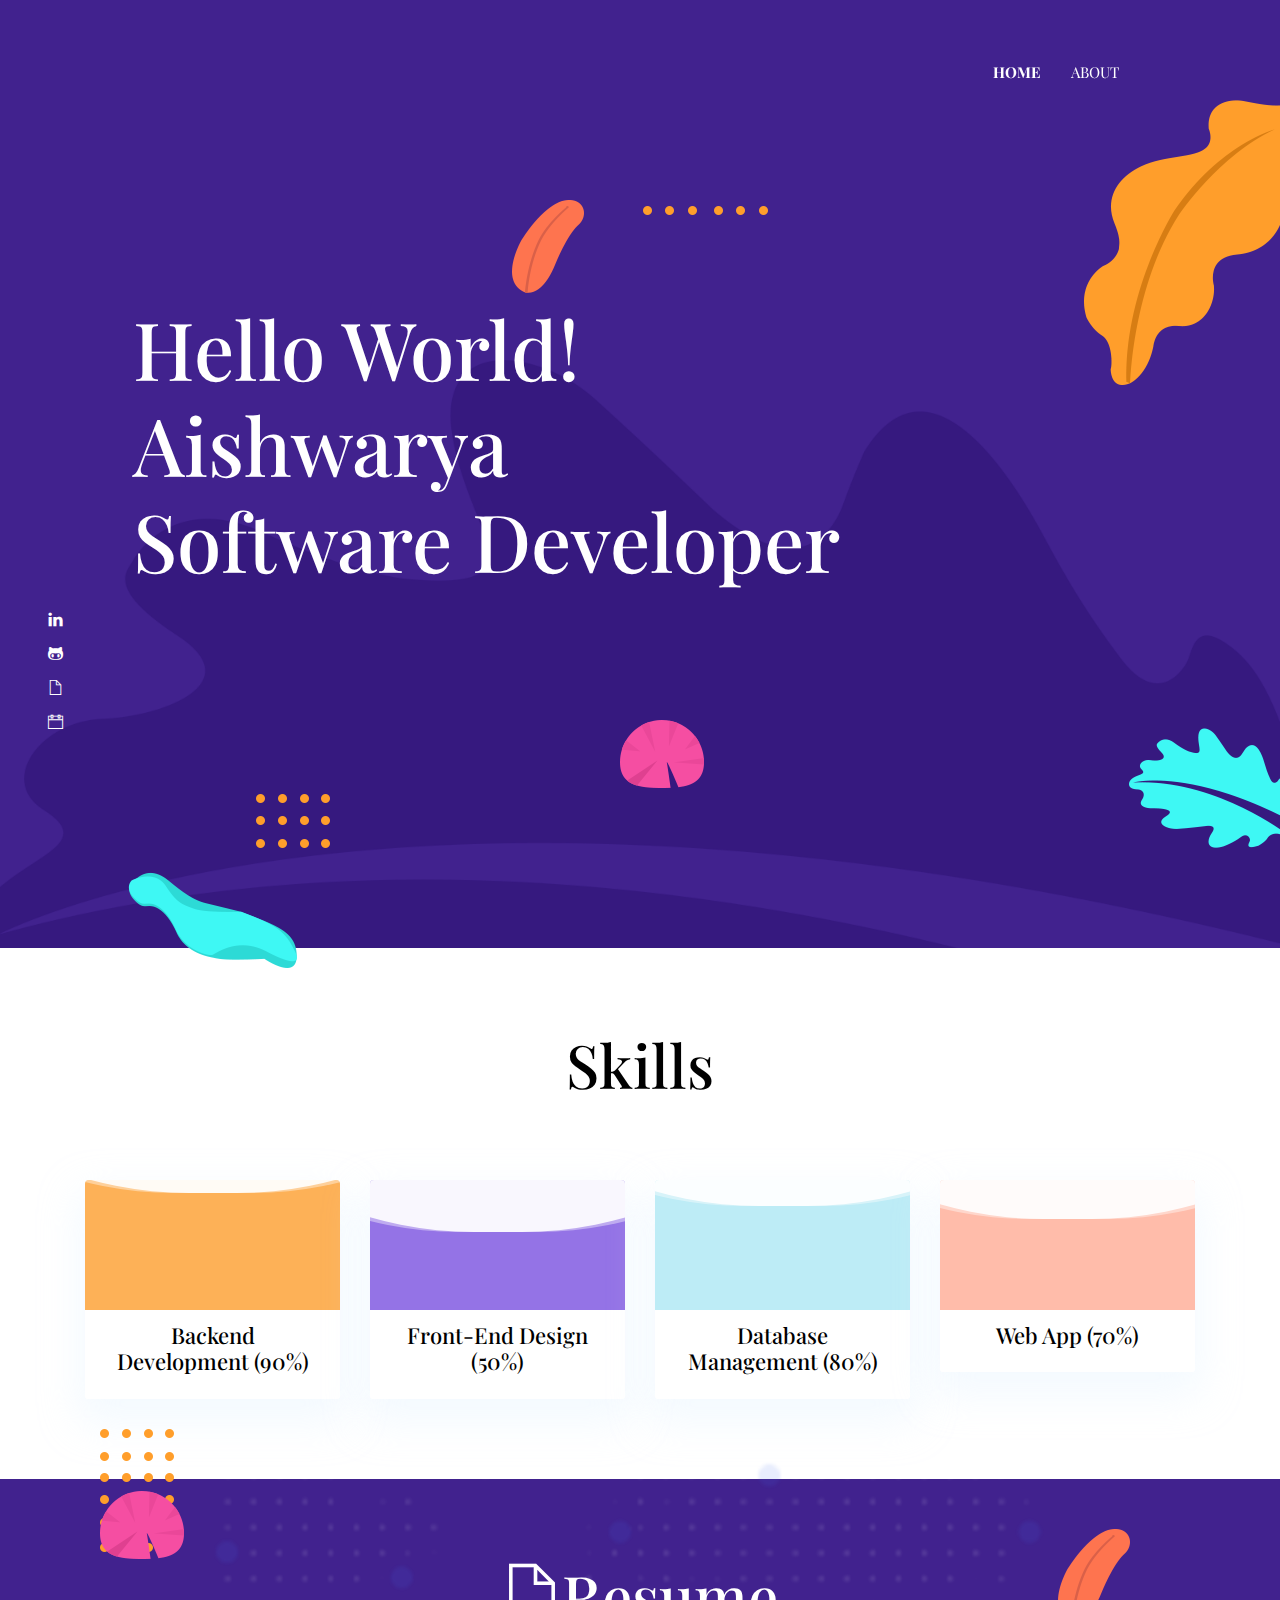
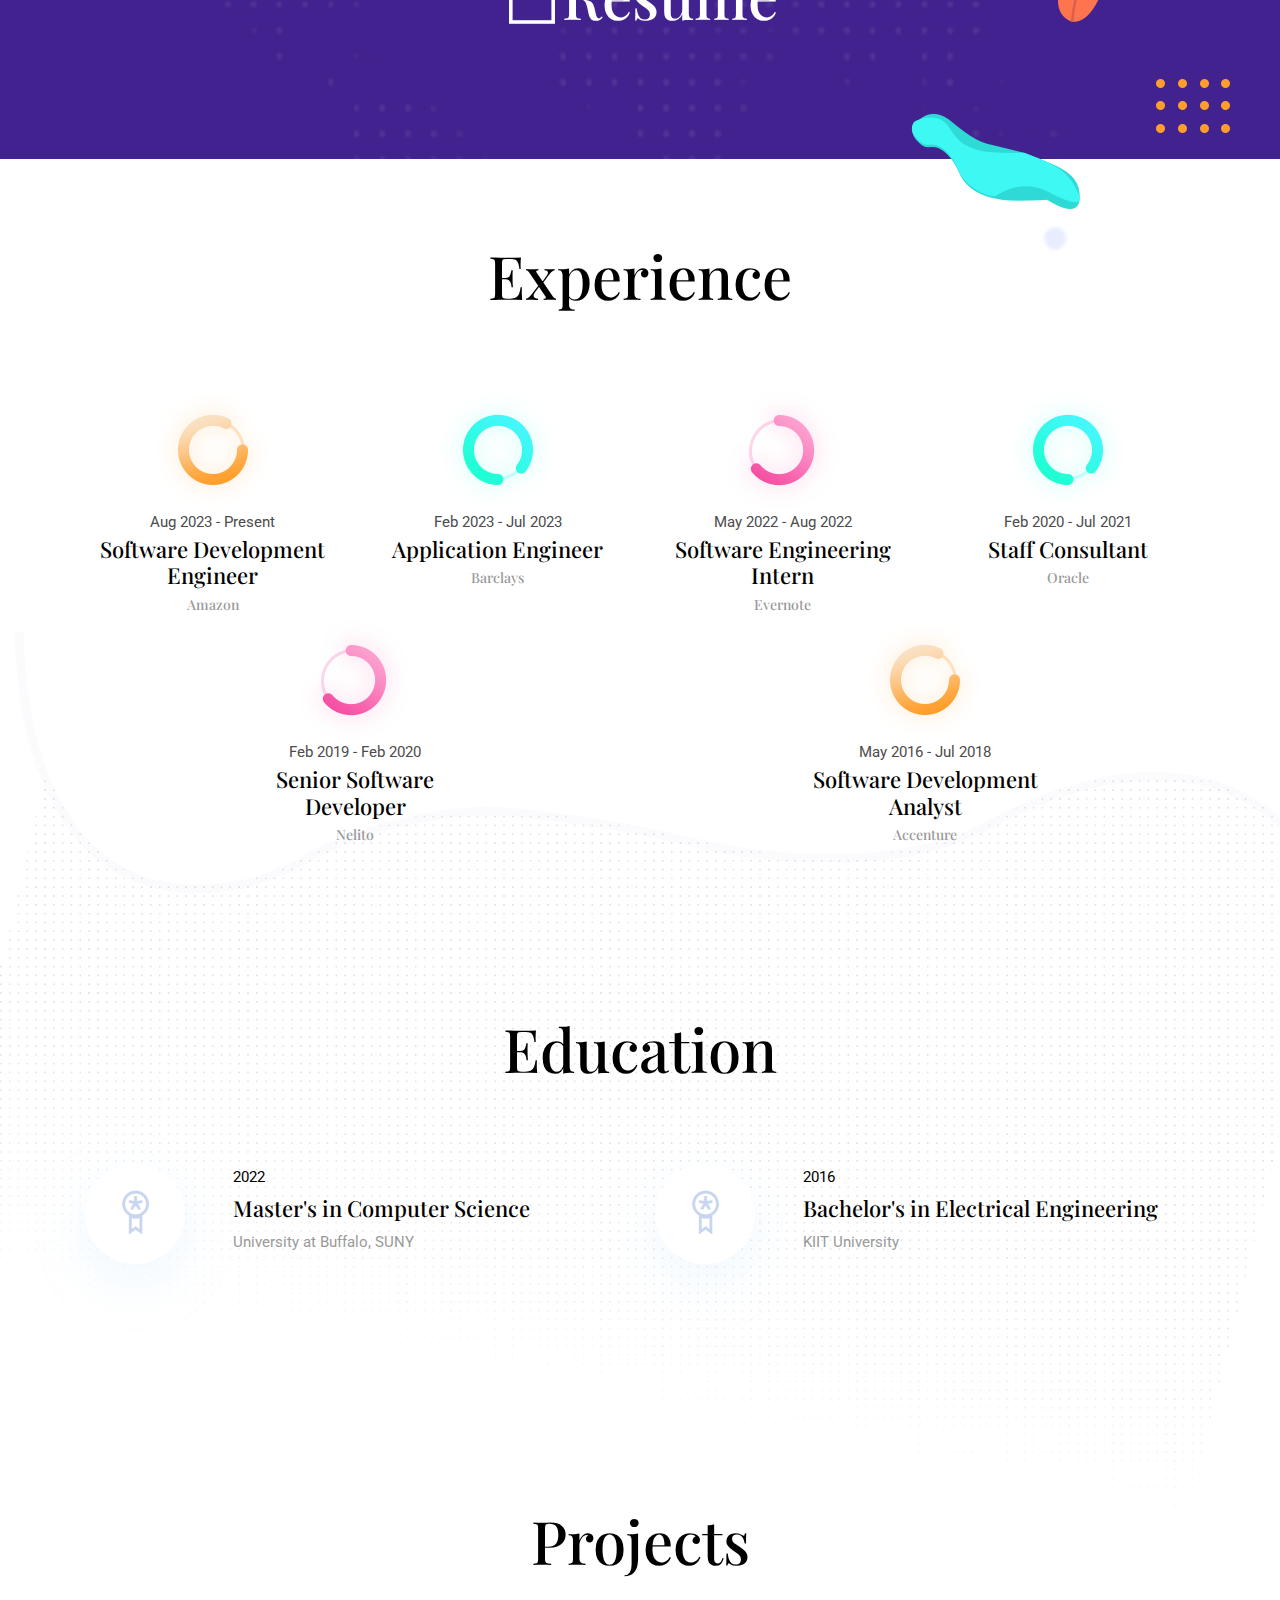
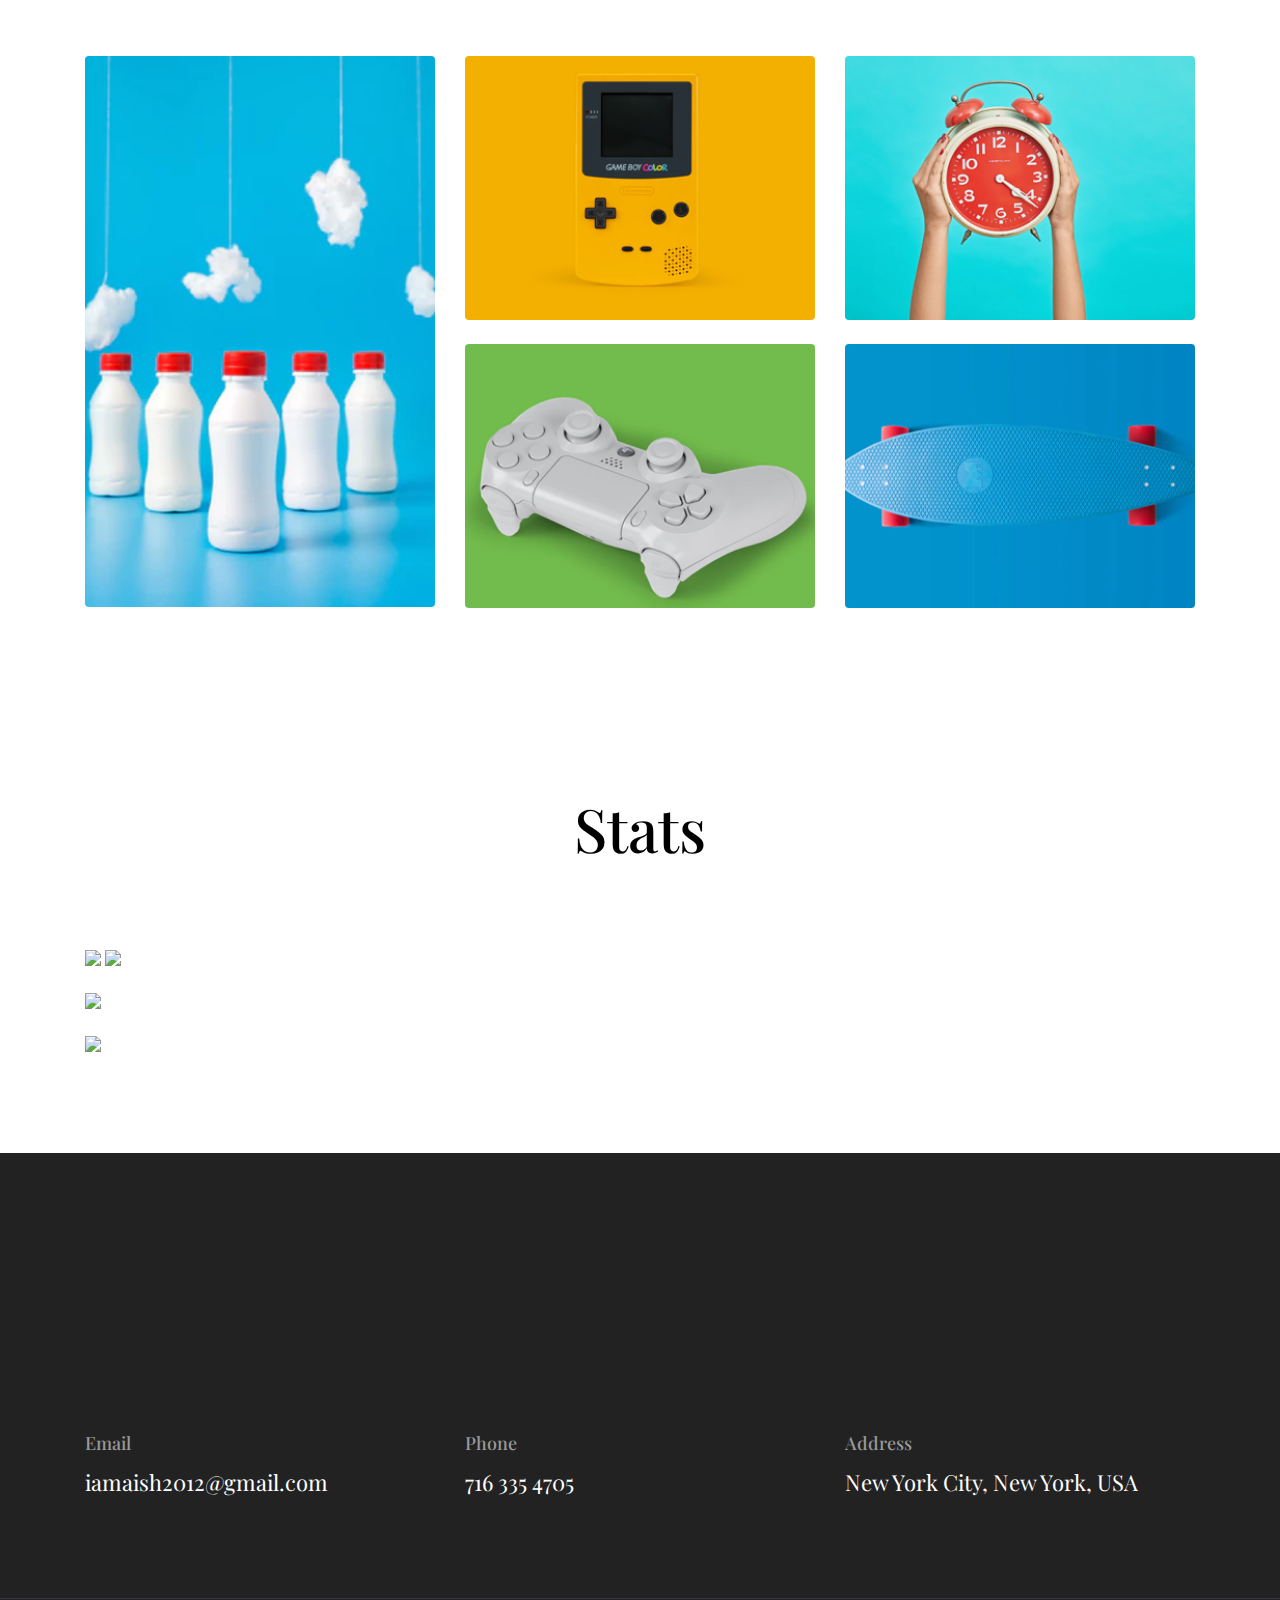
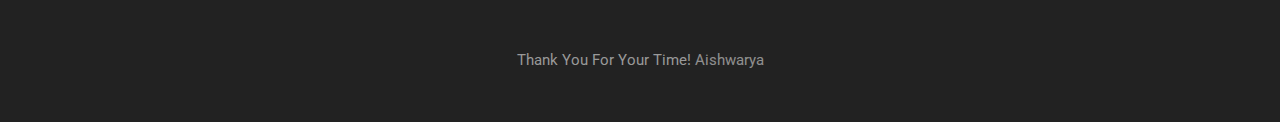
==== commit b9888af3: "Update index.html" ====
--- a/index.html
+++ b/index.html
@@ -215,7 +215,7 @@
       </div>
      <div class="col-lg-3 col-md-4 text-center">
         <img src="images/experience/icon-3.png" alt="icon">
-        <p class="mb-0">May 2022 - Aug 2022</p>
+        <p class="mb-0">Feb 2023 - Jul 2023</p>
         <h4>Application Engineer</h4>
         <h6 class="text-light">Barclays</h6>
       </div>
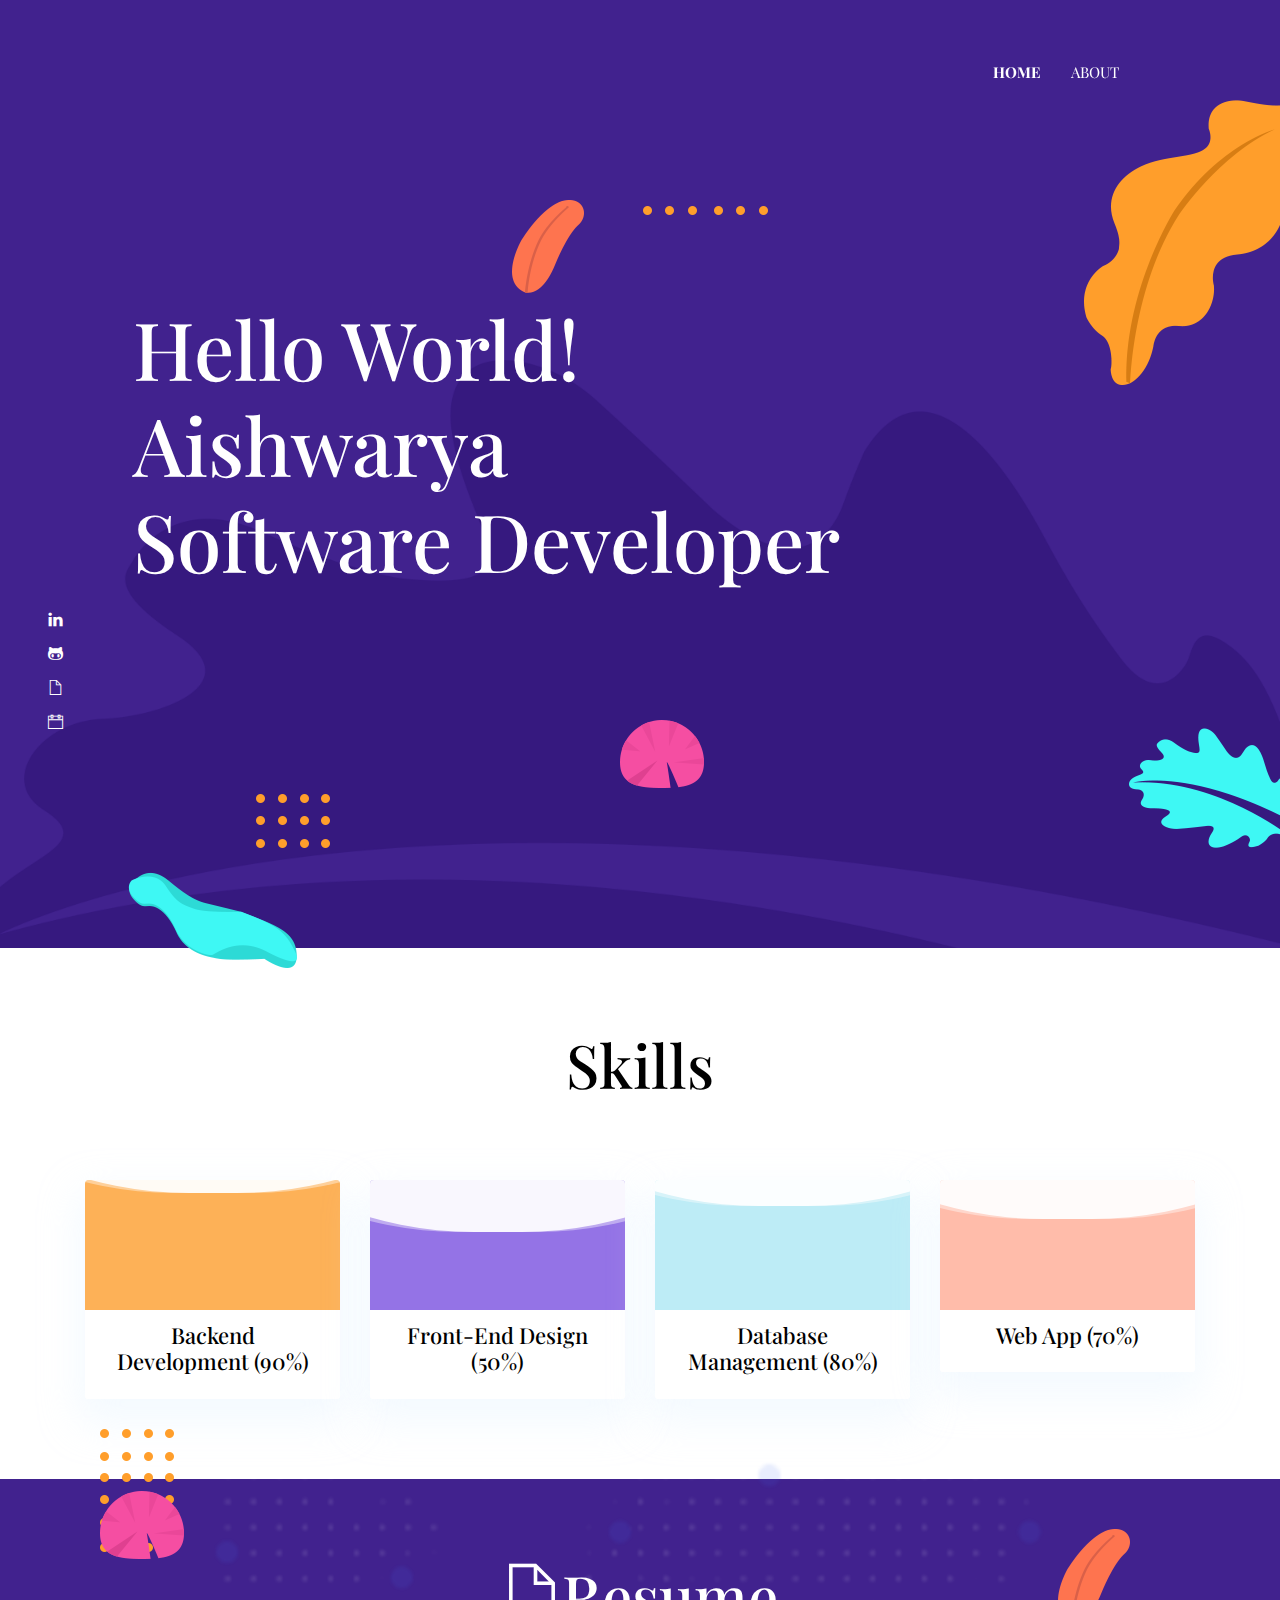
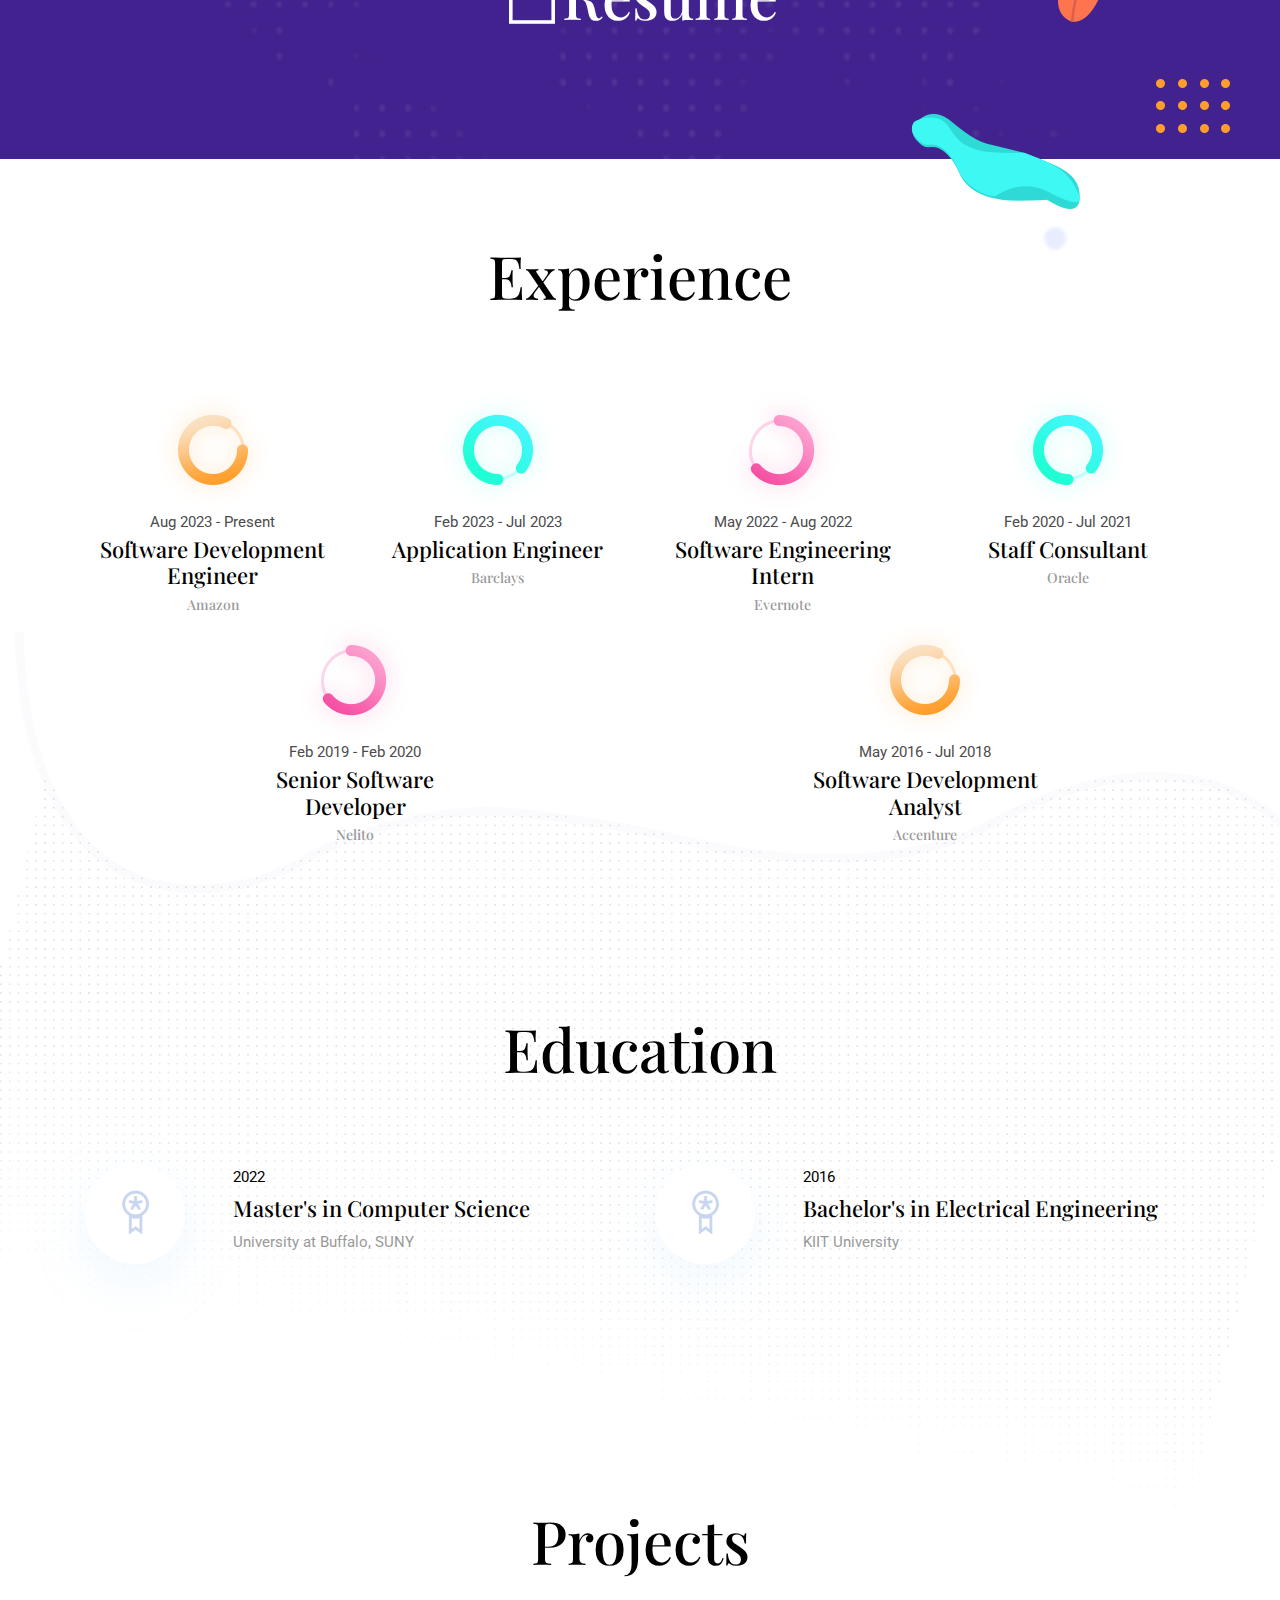
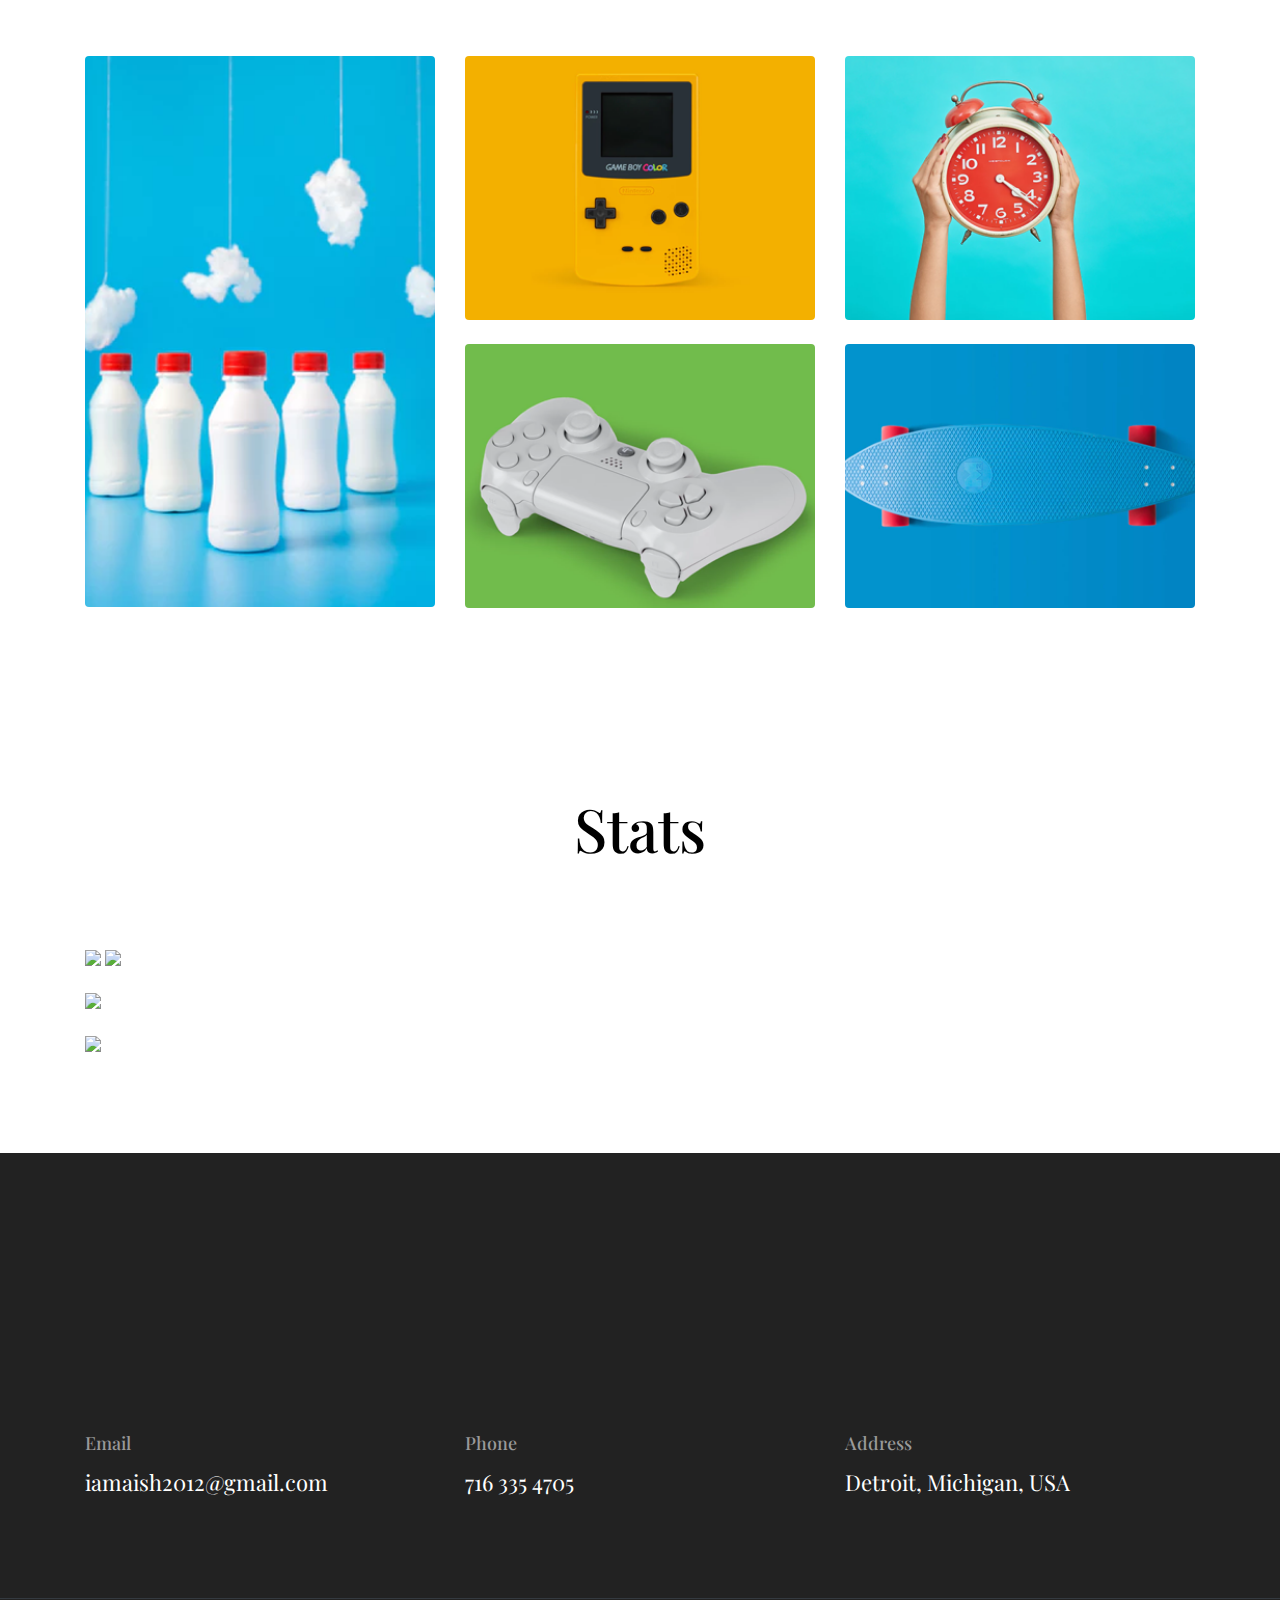
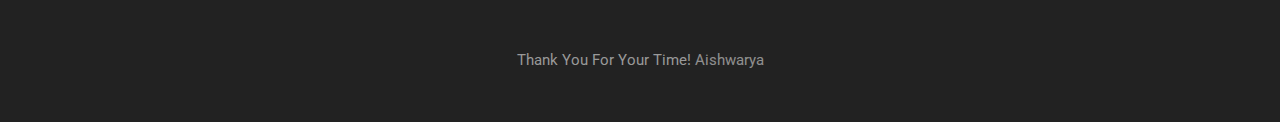
==== commit f84da4d1: "Update index.html" ====
--- a/index.html
+++ b/index.html
@@ -385,7 +385,7 @@
         </div>
         <div class="col-md-4">
           <h5 class="text-light">Address</h5>
-          <p class="text-white paragraph-lg font-secondary">New York City, New York, USA</p>
+          <p class="text-white paragraph-lg font-secondary">Detroit, Michigan, USA</p>
         </div>
       </div>
     </div>
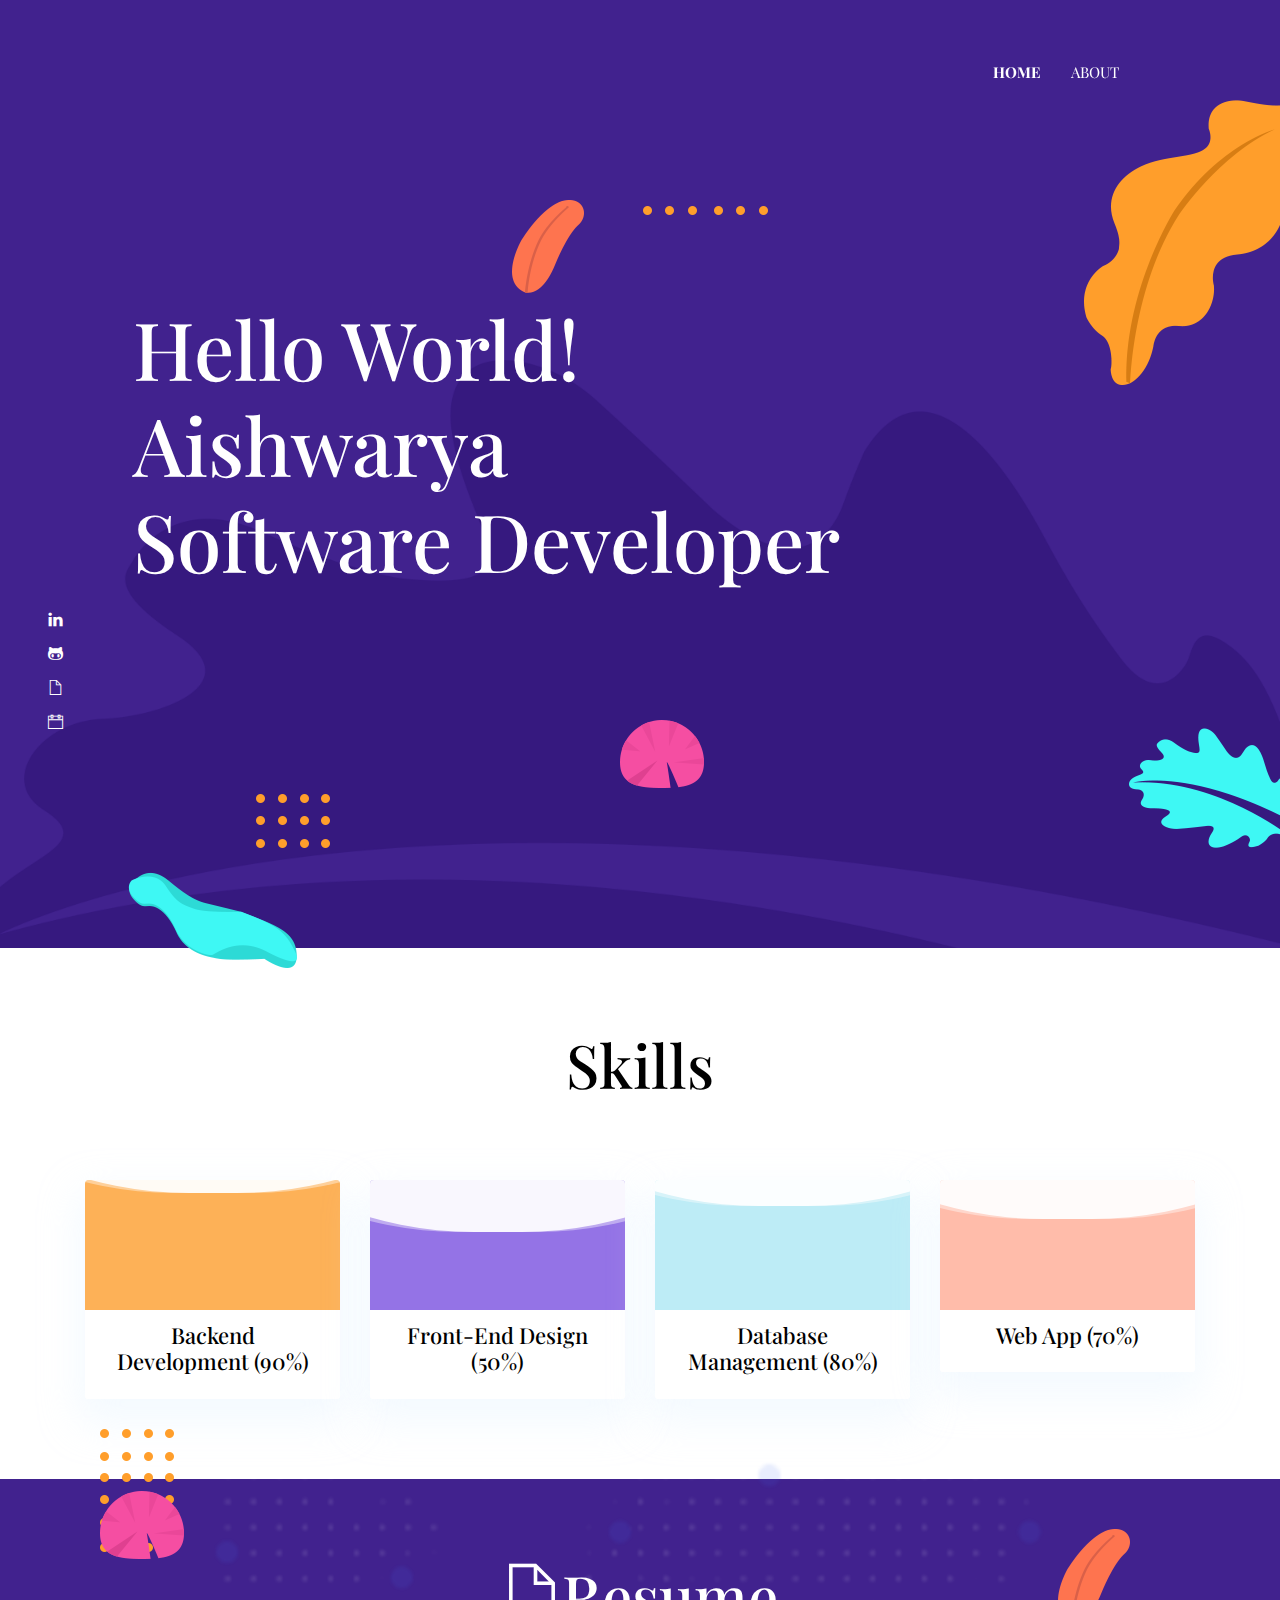
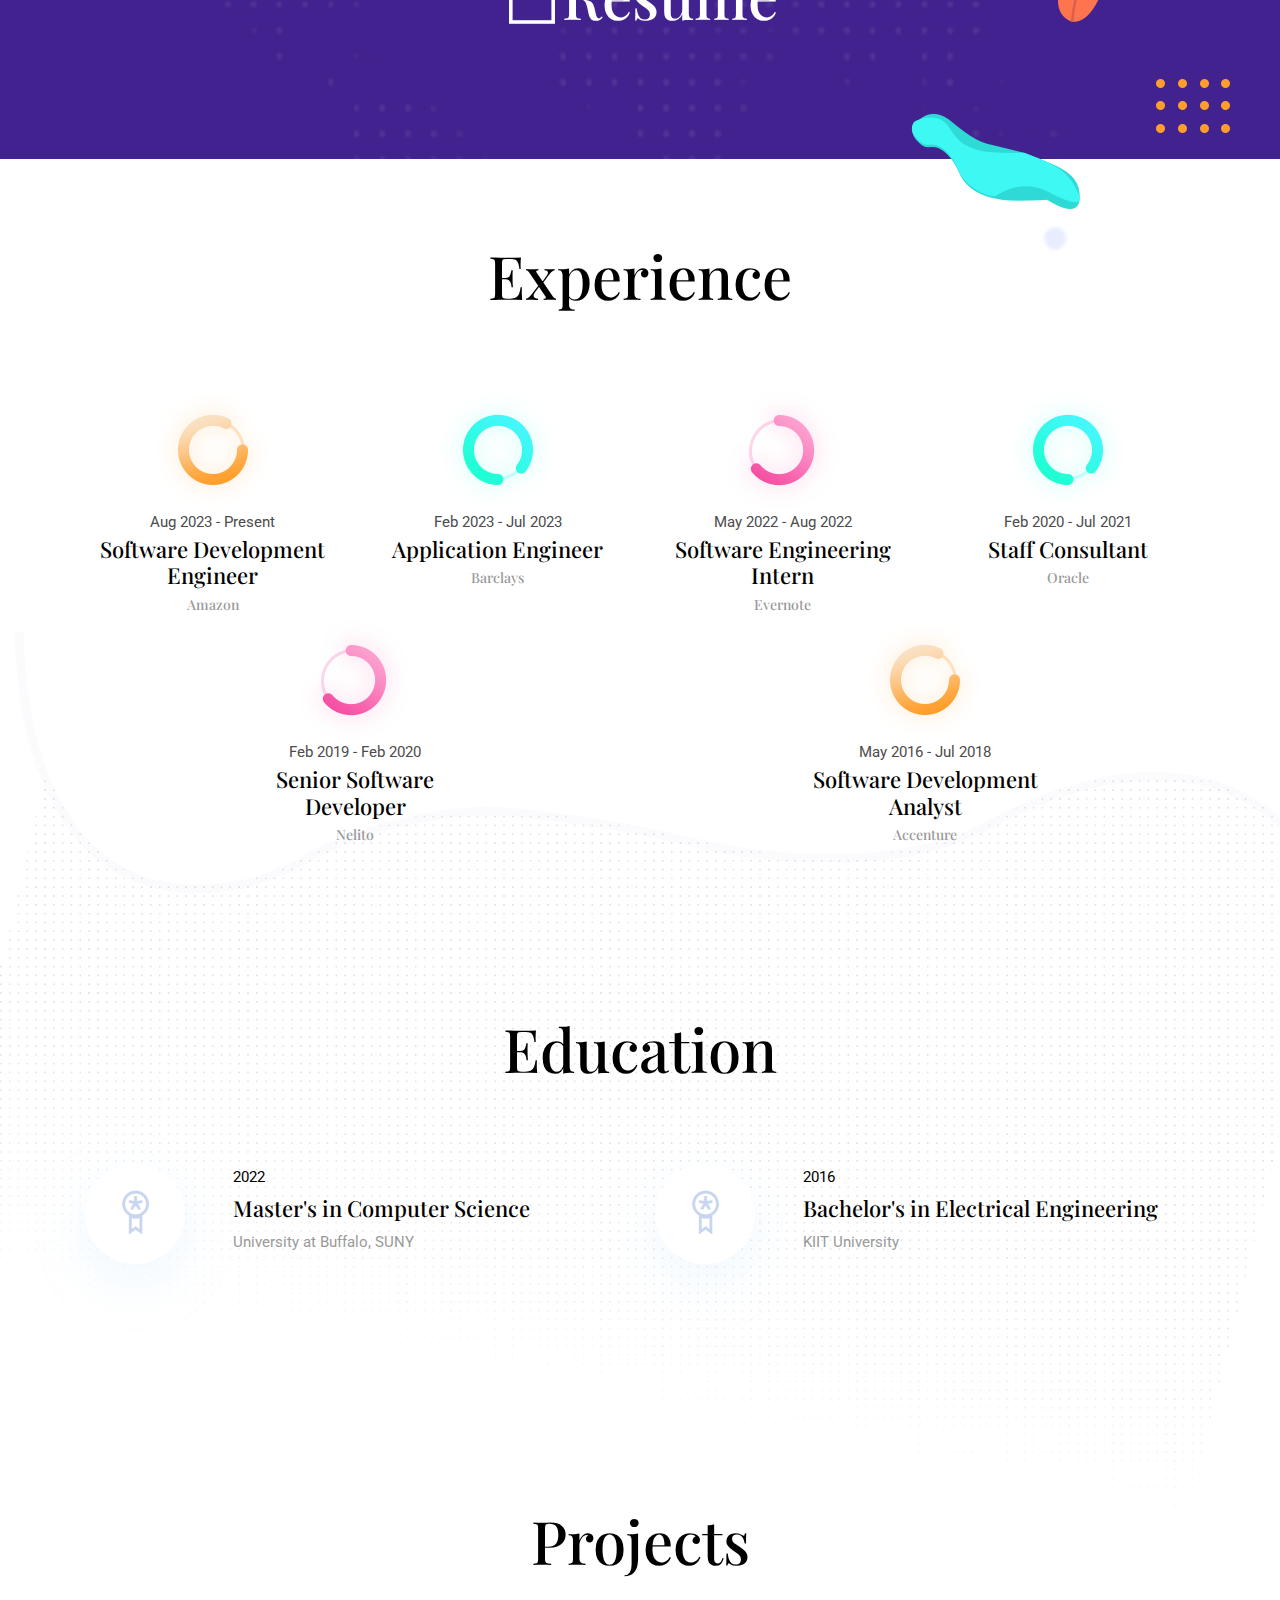
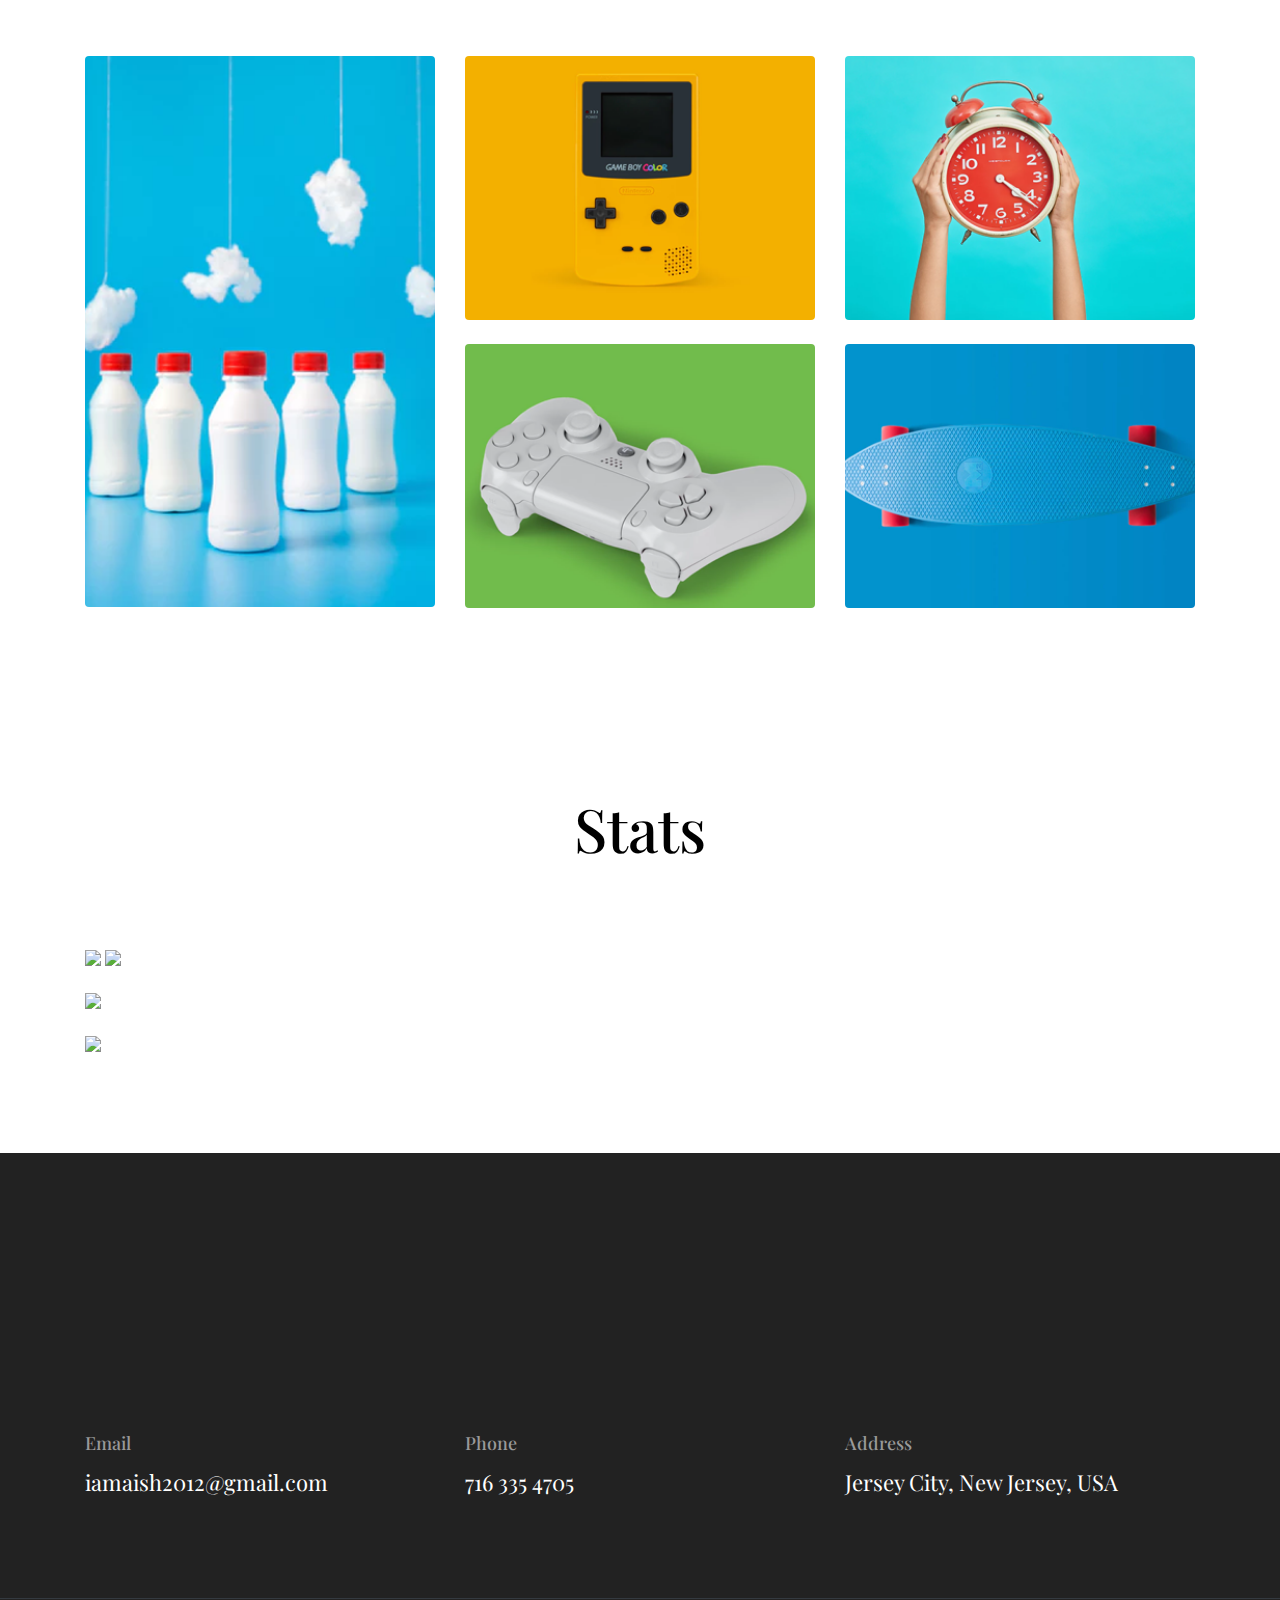
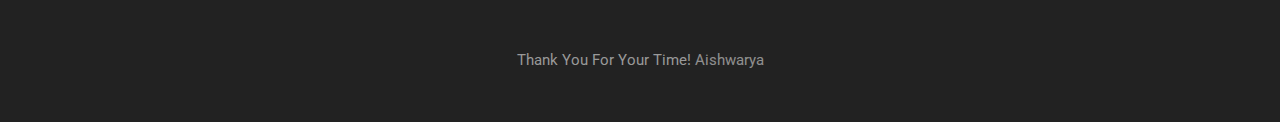
==== commit 39dc8cf8: "Update index.html" ====
--- a/index.html
+++ b/index.html
@@ -385,7 +385,7 @@
         </div>
         <div class="col-md-4">
           <h5 class="text-light">Address</h5>
-          <p class="text-white paragraph-lg font-secondary">Detroit, Michigan, USA</p>
+          <p class="text-white paragraph-lg font-secondary">Jersey City, New Jersey, USA</p>
         </div>
       </div>
     </div>
